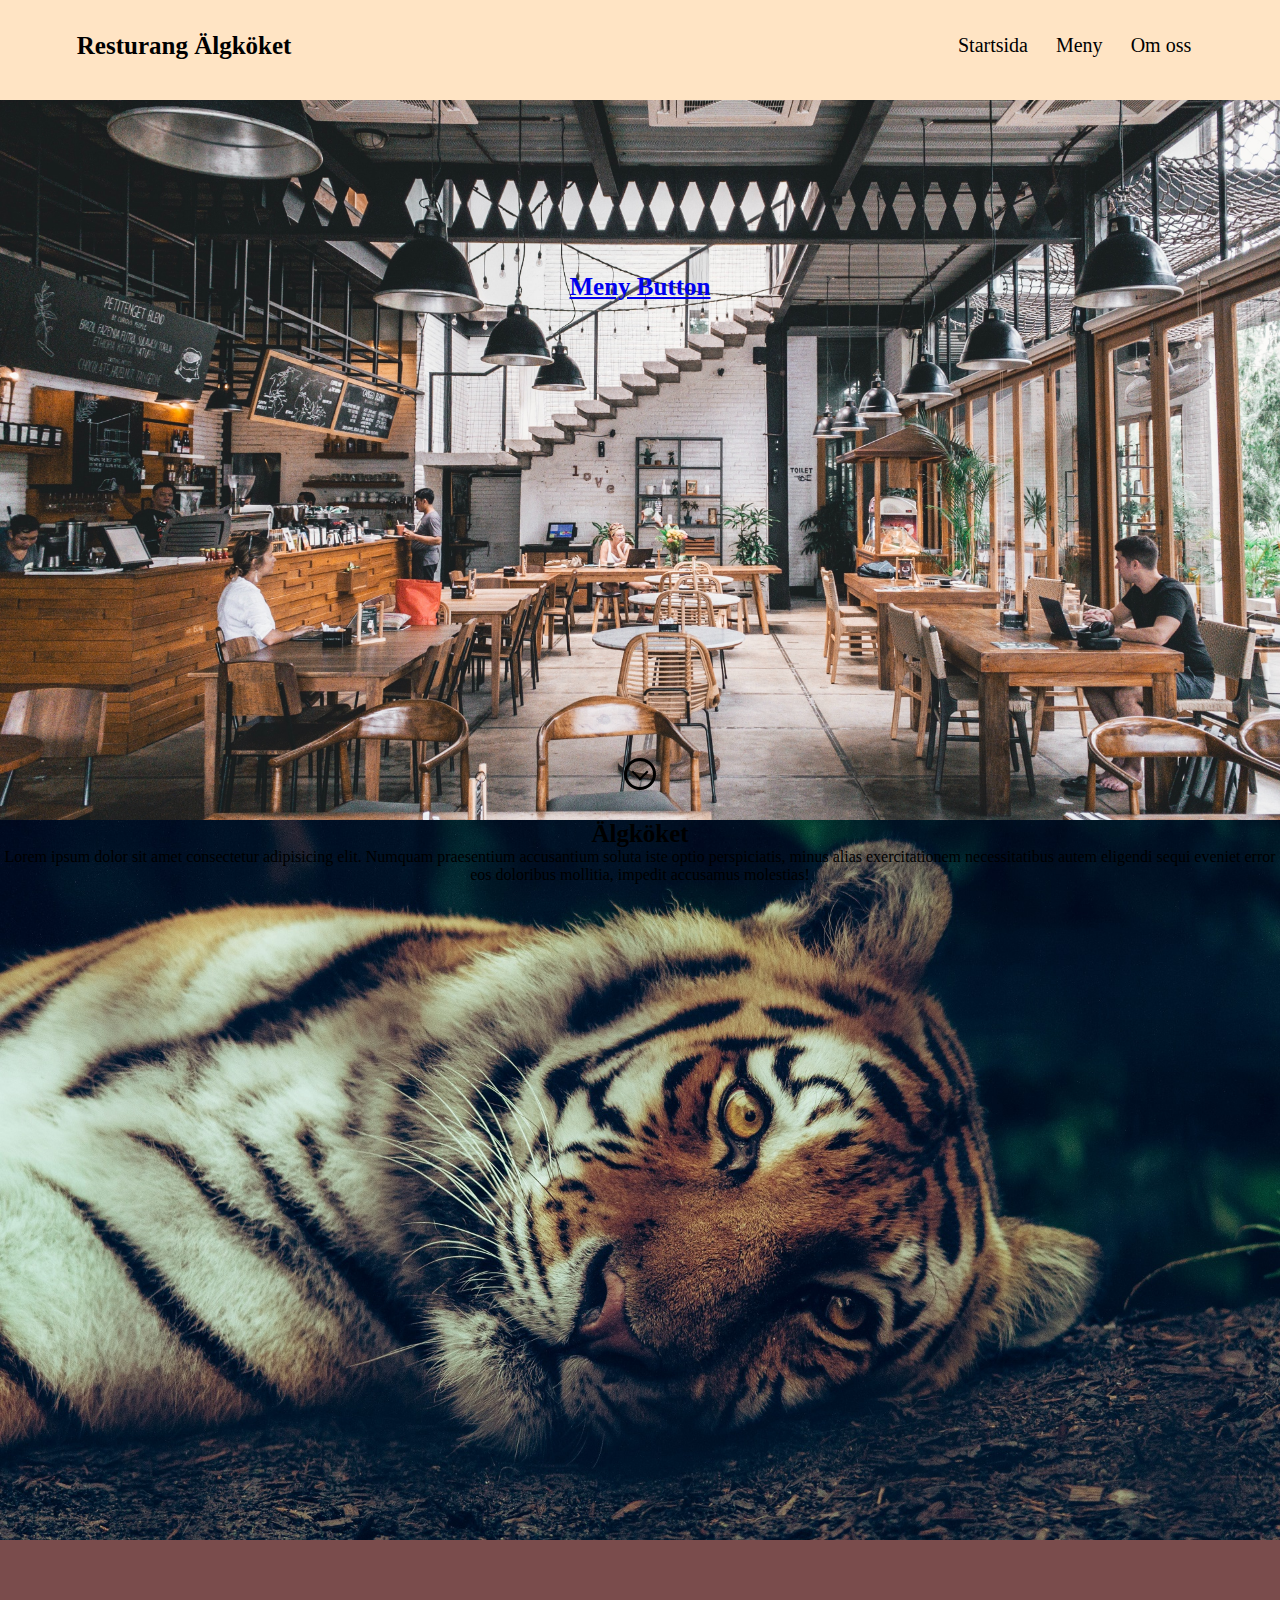
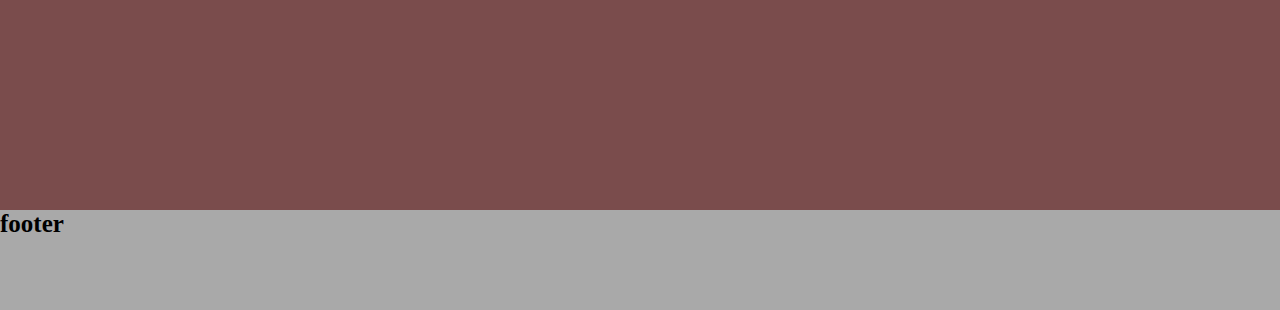
==== index.html @ fcac9a57 "jobbat lite" ====
<!DOCTYPE html>
<html lang="en">
<head>
    <meta charset="UTF-8">
    <meta http-equiv="X-UA-Compatible" content="IE=edge">
    <meta name="viewport" content="width=device-width, initial-scale=1.0">
    <title>Älgköket</title>
    <link rel="stylesheet" href="css/style.css">
    
</head>
<body class="mainpage_gridwrapper">
     
    <header>
        <nav>
            <h1>Resturang Älgköket</h1>
            <div class="nav-links">
                <li><a href="index.html">Startsida</a></li>
                <li><a href="meny.html">Meny</a></li>
                <li><a href="kontakt.html">Om oss</a></li>
            </div>
        </nav>
    </header>
        
    <section id="main_page">
        <a href="meny.html"><h1>Meny Button</h1></a>
        <section class="scroll-section">
            <a href="#" class="scroll-down" address="true"></a>
            </section>
            <!-- <section class="ok">
        </section> -->
    </section>
    
    <section id="mainpage_article1" class="ok">
        <h1>Älgköket</h1>
        <p>Lorem ipsum dolor sit amet consectetur adipisicing elit. Numquam praesentium accusantium soluta iste optio perspiciatis, minus alias exercitationem necessitatibus autem eligendi sequi eveniet error eos doloribus mollitia, impedit accusamus molestias!</p>
    </section>

    <section id="mainpage_article2">
        <!-- <img src="/img/nick-karvounis-Ciqxn7FE4vE-unsplash.jpg" alt="Bild på vår servering"> -->
    </section>
    
    <section id="bild2">
        <!-- <img src="/img/shawnanggg-nmpW_WwwVSc-unsplash.jpg" alt="Bild på våra sittplatser"> -->
    </section>
    
    <footer>
        <h1> footer</h1>

    </footer>

    <script src="js/app.js"></script>
</body>
</html>
---- css/style.css ----
*{
    margin: 0;
    padding: 0;
    background-repeat: no-repeat;
}

#mainpage_gridwrapper{

  height: 100vh;
  display: grid;

  grid-template-rows: 200px 1200px 200px 200px minmax(100, 1fr);
  grid-template-columns: 1fr 2fr 1fr;
  grid-template-areas: 
  "he he he"
  "ma ma ma"
  "a1 a1 a1"
  "a2 a2 a2"
  "fo fo fo";
}

header{
  grid-area: he;
  background-color: bisque;
  height: 100px;
  width: 100%;

}

#main_page{
  grid-area:  ma;
  display: grid;
  justify-items: center;
  align-items: center;
  background-image: url('../img/shawnanggg-nmpW_WwwVSc-unsplash.jpg');
  background-position: center;
  background-size: cover;
  position: relative;
  height: 80vh;
  width: 100%;
}

#mainpage_article1 {
  grid-area: a1;
  text-align: center;

  background-image: url('../img/tiger.jpg');
  background-size: cover;
  background-position-y: center;
  
  height: 80vh;
  width: auto;
}

#mainpage_article2{
  grid-area: a2;
  width: 300px;
  height: auto;
  background-color: rgb(122, 76, 76);
  height: 30vh;
  width: auto;
}

/* #bild2{
  grid-area: i2;
  width: 300px;
  height: auto;
  background-color: blue;
  height: 30vh;
  width: 30vh;
} */

h1{
  font-size: 25px;
}

footer{
  height: 100px;
  background-color: darkgrey;
}




/* Nedan har vi all kod som är relaterad till navigationsfältet */

nav{
  display: flex;
  padding: 2% 6%;
  justify-content: space-between;
  align-items: center;
}

.nav-links{
  flex: 1;
  text-align: right;
}

.nav-links li{
  list-style: none;
  display: inline-block;
  padding: 8px 12px;
  position: relative;
}

.nav-links li a{
  color: rgb(0, 0, 0);
  text-decoration: none;
  font-size: 20px;
}

.nav-links li::after{
  content: '';
  width: 0%;
  height: 2px;
  background: red;
  display: block;
  margin: auto;
  transition: 0.5s;
}

.nav-links li:hover::after{
  width: 100%;
}





/* Koden nedan är specifikt för menysidan och dess cardlayout */

#cardlayout{
  display: flex;
  flex-direction: row;
  flex-wrap: wrap;
}

.cardimg{
  height: 100px;
  width: 100 px;
}

.card {
    box-shadow: 0 4px 8px 0 rgba(0,0,0,0.2);
    transition: 0.3s;
    border-radius: 5px;
    height: 200px;
    width: 200px;
    padding: 5vh;
    margin: 6vh;


  }
  
  .card:hover {
    box-shadow: 0 8px 16px 0 rgba(0,0,0,0.2);
  }
  
  .container {
    padding: 2px 16px;
}

/* img {
    border-radius: 5px 5px 0 0;
  } */

  /* koden nedan är till knappen som scrollar ner på startsidan */

  *,
:after,
:before {
  box-sizing: border-box;
  /* margin: 0;
  padding: 0; */
}

.scroll_section {
  height: 100vh;
  width: 100%;
  display: table;
  
}
/* section.ok{
  background-color: #555;
}

p{
  color: white;
  font-family: arial;
  display: table-cell;
  text-align: center;
  vertical-align: middle;
} */

.scroll-down {
  opacity: 1;
  -webkit-transition: all .5s ease-in 3s;
  transition: all .5s ease-in 3s;
}

.scroll-down {
  position: absolute;
  bottom: 30px;
  left: 50%;
  margin-left: -16px;
  display: block;
  width: 32px;
  height: 32px;
  border: 3px solid rgb(0, 0, 0);
  background-size: 14px auto;
  border-radius: 50%;
  z-index: 2;
  -webkit-animation: bounce 2s infinite 2s;
  animation: bounce 2s infinite 2s;
  -webkit-transition: all .2s ease-in;
  transition: all .2s ease-in;
}

.scroll-down:before {
    position: absolute;
    top: calc(50% - 8px);
    left: calc(50% - 6px);
    transform: rotate(-45deg);
    display: block;
    width: 12px;
    height: 12px;
    content: "";
    border: 3px solid rgb(0, 0, 0);
    border-width: 0px 0 2px 2px;
}


/* Jag fick hjälp från google med nedanstående kod */

@keyframes bounce {
  0%,
  100%,
  20%,
  50%,
  80% {
    -webkit-transform: translateY(0);
    -ms-transform: translateY(0);
    transform: translateY(0);
  }
  40% {
    -webkit-transform: translateY(-10px);
    -ms-transform: translateY(-10px);
    transform: translateY(-10px);
  }
  60% {
    -webkit-transform: translateY(-5px);
    -ms-transform: translateY(-5px);
    transform: translateY(-5px);
  }
}






.kontakt_gridwrapper {

  height: 100vh;
  display: grid;

  grid-template-rows: 200px 500px 500px 500px minmax(100, 1fr);
  grid-template-columns: 1fr 2fr 1fr;
  grid-template-areas: 
  "he he he"
  "s1 s2 s2"
  "s3 s3 s3"
  "s4 s5 s6"
  "fo fo fo";
}


.kontakt_bilder{
  width: 50vh;
  height: auto;
  
}

.kontakt_all_section{
  margin: 10vh;
  padding: 5vh;

}

#kontakt_section1{
  grid-area: s1;
}

#kontakt_section2{
  grid-area: s2;
}

#kontakt_section3{
  grid-area: s3;
}

#kontakt_section4{
  grid-area: s4;
  height: auto;
  width: 300px;
}

#kontakt_section5{
  grid-area: s6;
}

#kontakt_section6{
  grid-area: s6;
  height: auto;
  width: 300px;
}
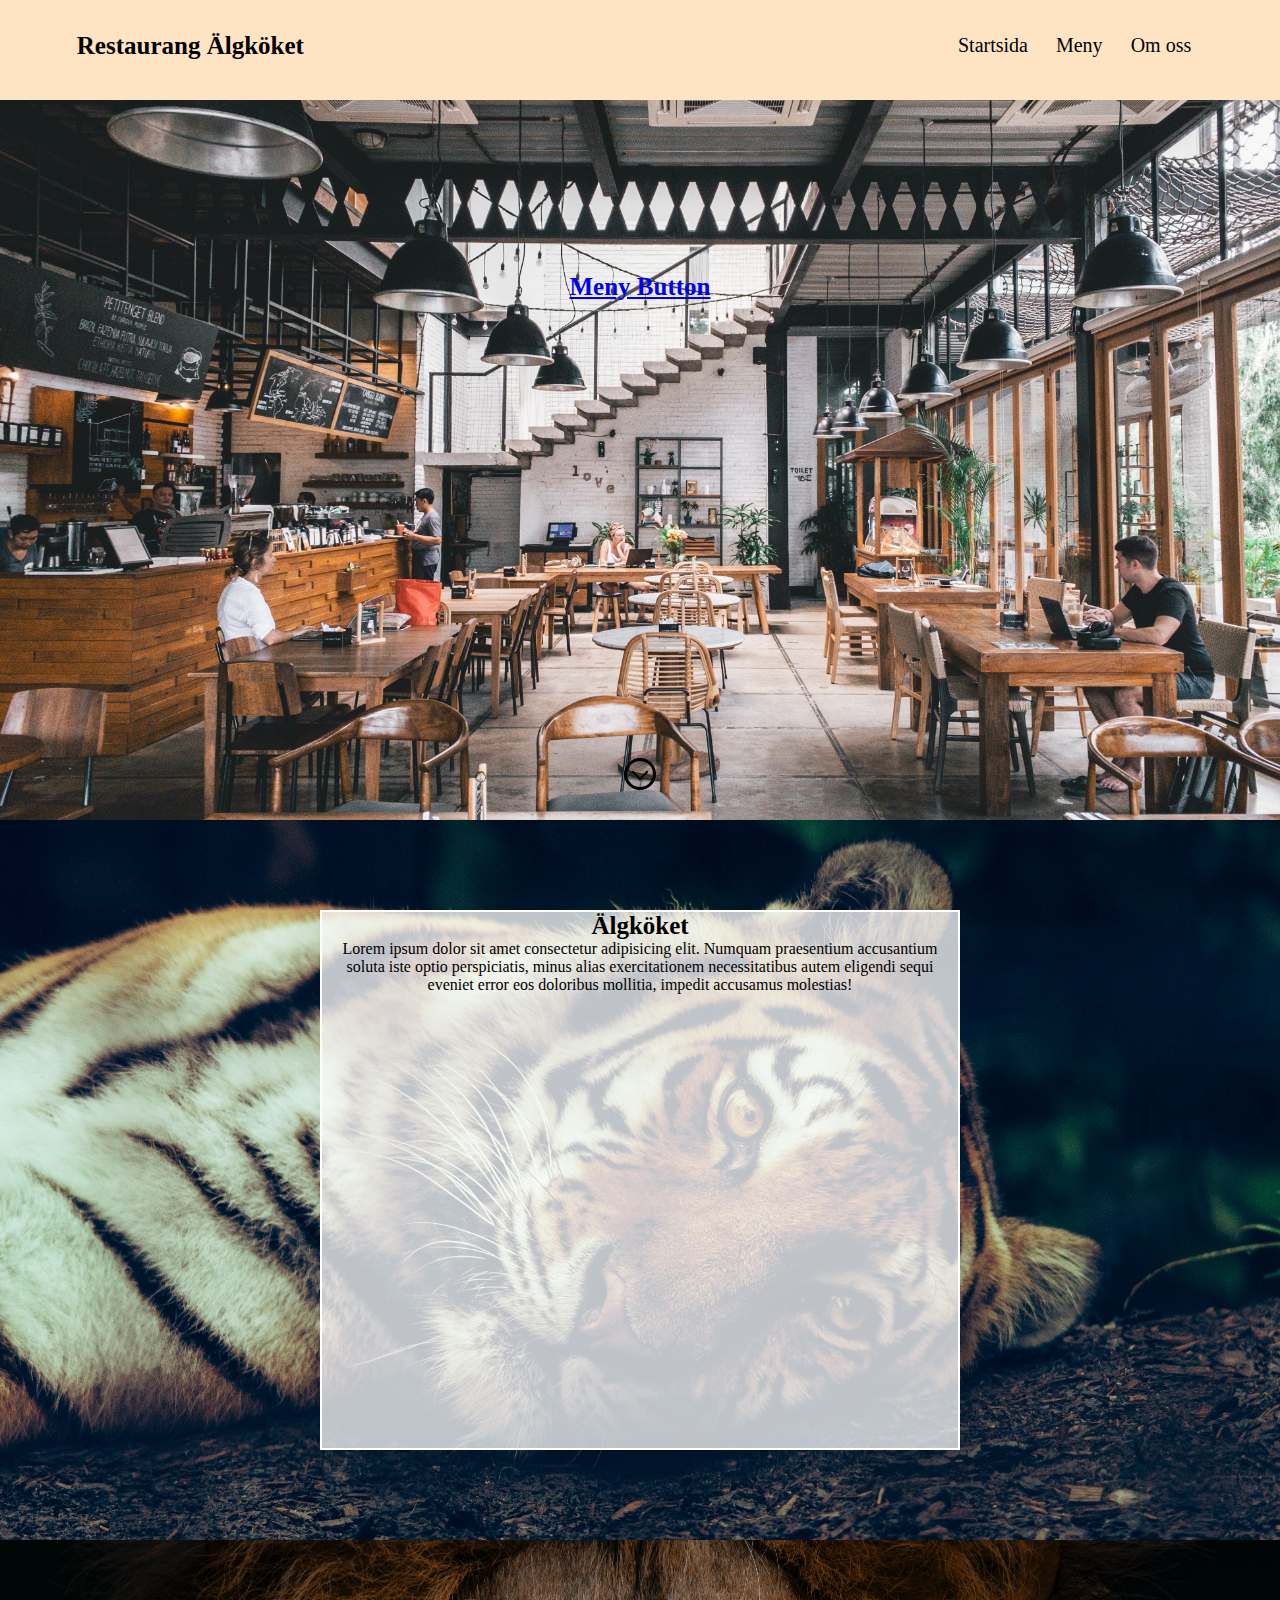
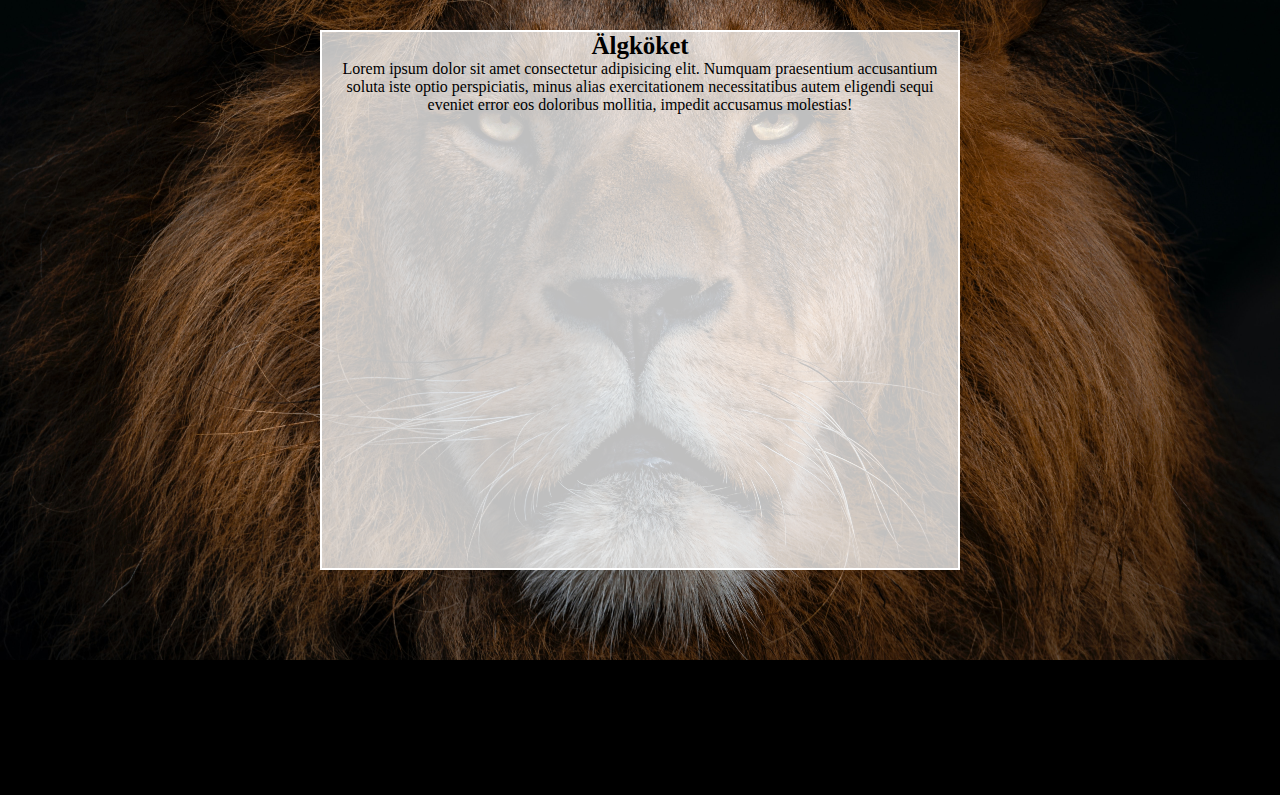
==== commit a4cfd043: "lektionsarbete" ====
--- a/index.html
+++ b/index.html
@@ -12,7 +12,7 @@
      
     <header>
         <nav>
-            <h1>Resturang Älgköket</h1>
+            <h1>Restaurang Älgköket</h1>
             <div class="nav-links">
                 <li><a href="index.html">Startsida</a></li>
                 <li><a href="meny.html">Meny</a></li>
@@ -24,23 +24,24 @@
     <section id="main_page">
         <a href="meny.html"><h1>Meny Button</h1></a>
         <section class="scroll-section">
-            <a href="#" class="scroll-down" address="true"></a>
+            <a href="#mainpage_section1" class="scroll-down" address="true"></a>
             </section>
             <!-- <section class="ok">
         </section> -->
     </section>
     
-    <section id="mainpage_article1" class="ok">
-        <h1>Älgköket</h1>
-        <p>Lorem ipsum dolor sit amet consectetur adipisicing elit. Numquam praesentium accusantium soluta iste optio perspiciatis, minus alias exercitationem necessitatibus autem eligendi sequi eveniet error eos doloribus mollitia, impedit accusamus molestias!</p>
+    <section id="mainpage_section1" class="ok">
+        <div class="boxed">
+            <h1>Älgköket</h1>
+            <p>Lorem ipsum dolor sit amet consectetur adipisicing elit. Numquam praesentium accusantium soluta iste optio perspiciatis, minus alias exercitationem necessitatibus autem eligendi sequi eveniet error eos doloribus mollitia, impedit accusamus molestias!</p>
+        </div>
     </section>
 
-    <section id="mainpage_article2">
-        <!-- <img src="/img/nick-karvounis-Ciqxn7FE4vE-unsplash.jpg" alt="Bild på vår servering"> -->
-    </section>
-    
-    <section id="bild2">
-        <!-- <img src="/img/shawnanggg-nmpW_WwwVSc-unsplash.jpg" alt="Bild på våra sittplatser"> -->
+    <section id="mainpage_section2">
+        <div class="boxed">
+            <h1>Älgköket</h1>
+            <p>Lorem ipsum dolor sit amet consectetur adipisicing elit. Numquam praesentium accusantium soluta iste optio perspiciatis, minus alias exercitationem necessitatibus autem eligendi sequi eveniet error eos doloribus mollitia, impedit accusamus molestias!</p>
+        </div>
     </section>
     
     <footer>
--- a/css/style.css
+++ b/css/style.css
@@ -27,6 +27,15 @@
 
 }
 
+.boxed {
+  border: 2px solid white;
+  background-color: rgba(255, 255, 255, 0.749);
+  width: 50%;
+  height: 75%;
+  align-items: center;
+  
+}
+
 #main_page{
   grid-area:  ma;
   display: grid;
@@ -40,43 +49,43 @@
   width: 100%;
 }
 
-#mainpage_article1 {
+#mainpage_section1 {
   grid-area: a1;
   text-align: center;
+  display: flex;
 
   background-image: url('../img/tiger.jpg');
   background-size: cover;
   background-position-y: center;
+  justify-content: center;
+  align-items: center;
   
   height: 80vh;
   width: auto;
 }
 
-#mainpage_article2{
+#mainpage_section2{
   grid-area: a2;
-  width: 300px;
-  height: auto;
-  background-color: rgb(122, 76, 76);
-  height: 30vh;
+  text-align: center;
+  display: flex;
+  
+  background-image: url('../img/lion.jpg');
+  background-size: cover;
+  background-position-y: center;
+  justify-content: center;
+  align-items: center;
+  
+  height: 80vh;
   width: auto;
 }
-
-/* #bild2{
-  grid-area: i2;
-  width: 300px;
-  height: auto;
-  background-color: blue;
-  height: 30vh;
-  width: 30vh;
-} */
 
 h1{
   font-size: 25px;
 }
 
 footer{
-  height: 100px;
-  background-color: darkgrey;
+  height: 15vh;
+  background-color: rgb(0, 0, 0);
 }
 
 
@@ -125,17 +134,17 @@
 
 
 
-
-
 /* Koden nedan är specifikt för menysidan och dess cardlayout */
 
-#cardlayout{
+#cardlayout {
   display: flex;
   flex-direction: row;
   flex-wrap: wrap;
-}
-
-.cardimg{
+  justify-content: center;
+  align-items: center;
+}
+
+.cardimg {
   height: 100px;
   width: 100 px;
 }
@@ -144,7 +153,7 @@
     box-shadow: 0 4px 8px 0 rgba(0,0,0,0.2);
     transition: 0.3s;
     border-radius: 5px;
-    height: 200px;
+    height: 270px;
     width: 200px;
     padding: 5vh;
     margin: 6vh;
@@ -231,6 +240,7 @@
 
 
 /* Jag fick hjälp från google med nedanstående kod */
+/* Men denna koden är för att få skrolla ner knappen att hoppa upp och ner */
 
 @keyframes bounce {
   0%,
@@ -257,6 +267,7 @@
 
 
 
+/* Nedanstående kod är specifikt avsedd till kontaktsidan (alltså kontakt.html) */
 
 
 .kontakt_gridwrapper {
@@ -264,52 +275,51 @@
   height: 100vh;
   display: grid;
 
-  grid-template-rows: 200px 500px 500px 500px minmax(100, 1fr);
-  grid-template-columns: 1fr 2fr 1fr;
+  grid-template-rows: 200px 500px 500px minmax(100, 1fr);
+  grid-template-columns: 1fr 2fr;
   grid-template-areas: 
-  "he he he"
-  "s1 s2 s2"
-  "s3 s3 s3"
-  "s4 s5 s6"
-  "fo fo fo";
-}
-
-
-.kontakt_bilder{
+  "he he"
+  "s1 s2"
+  "s3 s4"
+  "fo fo";
+}
+
+
+.kontakt_bilder {
   width: 50vh;
   height: auto;
   
 }
 
-.kontakt_all_section{
+.kontakt_all_section {
   margin: 10vh;
   padding: 5vh;
 
 }
 
-#kontakt_section1{
+#kontakt_section1 {
   grid-area: s1;
 }
 
-#kontakt_section2{
+#kontakt_section2 {
   grid-area: s2;
 }
 
-#kontakt_section3{
+#kontakt_section3 {
   grid-area: s3;
 }
 
-#kontakt_section4{
+#kontakt_section4 {
   grid-area: s4;
   height: auto;
   width: 300px;
 }
 
-#kontakt_section5{
+#kontakt_section5 {
   grid-area: s6;
 }
 
-#kontakt_section6{
+#kontakt_section6 {
   grid-area: s6;
   height: auto;
   width: 300px;
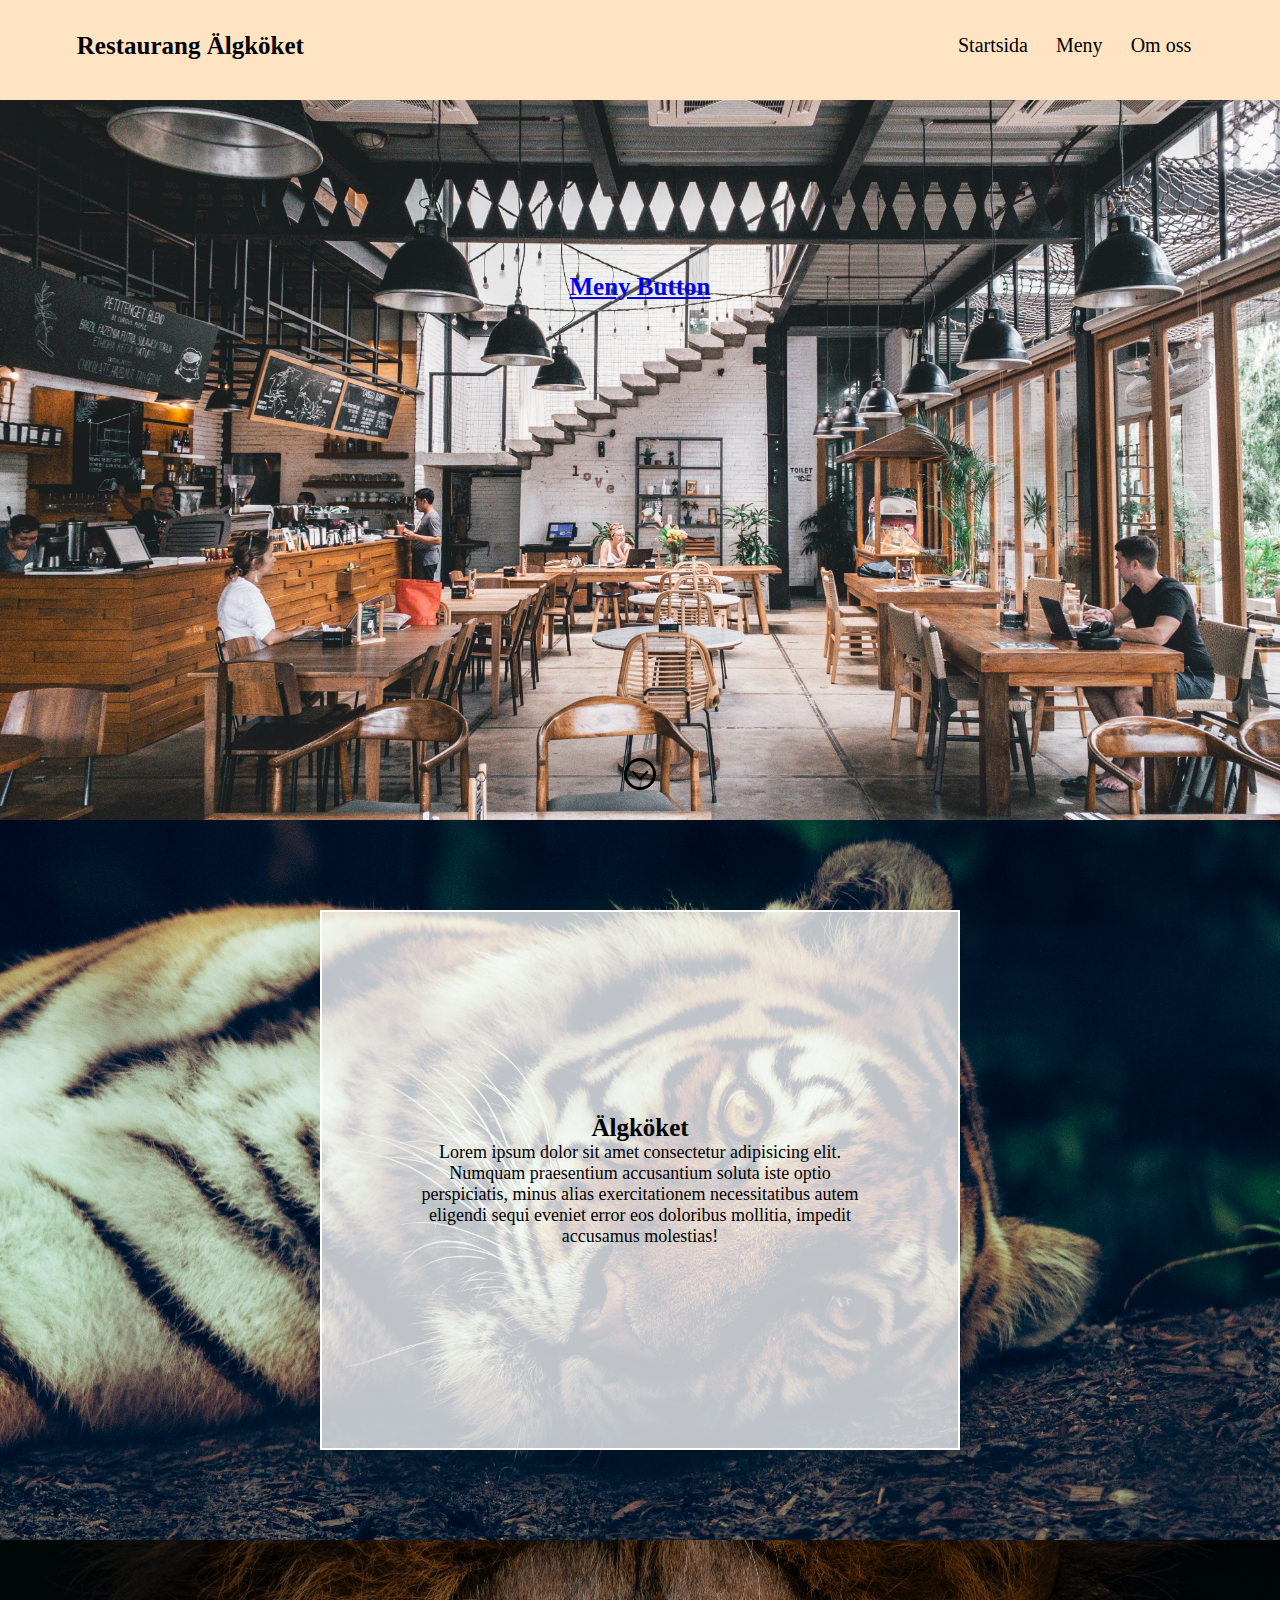
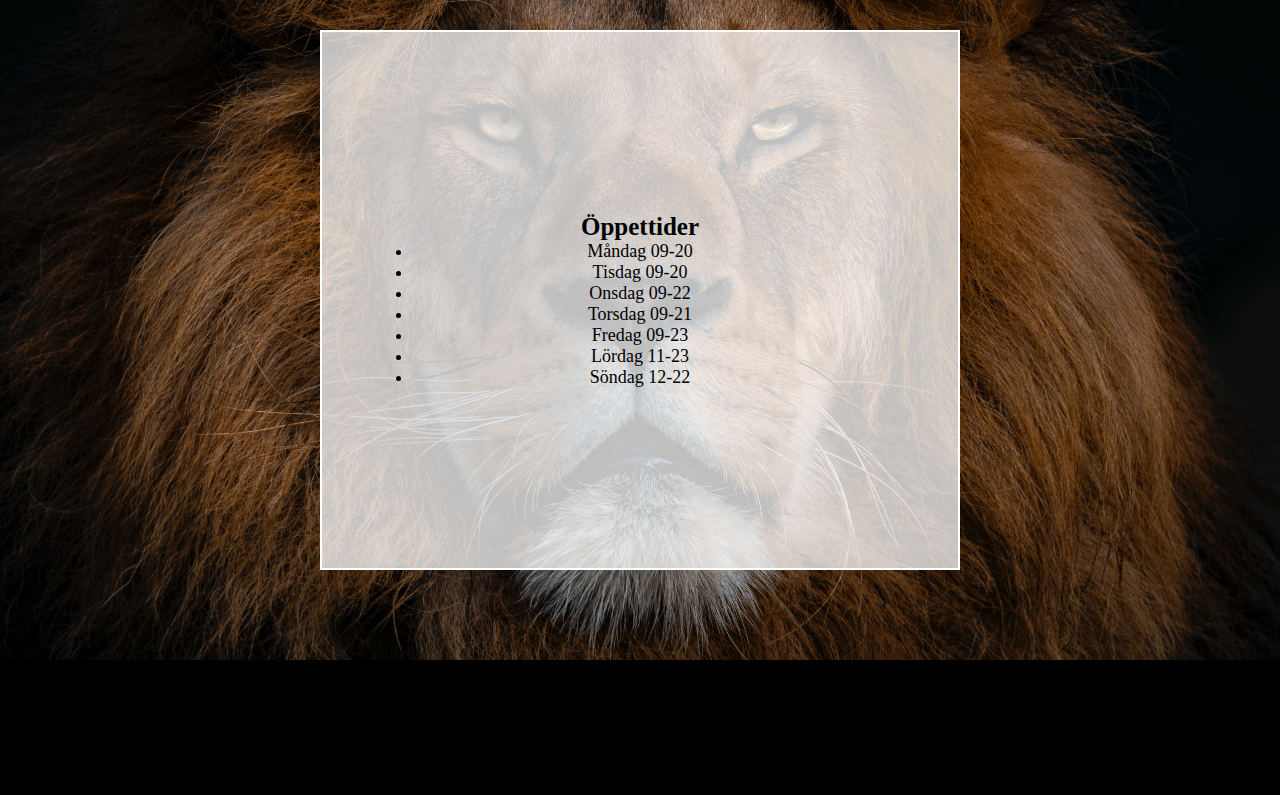
==== commit 5602792f: "Fixat till lite på menysidan samt gjort om kontakt sidan" ====
--- a/index.html
+++ b/index.html
@@ -39,8 +39,14 @@
 
     <section id="mainpage_section2">
         <div class="boxed">
-            <h1>Älgköket</h1>
-            <p>Lorem ipsum dolor sit amet consectetur adipisicing elit. Numquam praesentium accusantium soluta iste optio perspiciatis, minus alias exercitationem necessitatibus autem eligendi sequi eveniet error eos doloribus mollitia, impedit accusamus molestias!</p>
+            <h1>Öppettider</h1>
+            <li><p>Måndag 09-20</p></li>
+            <li><p>Tisdag 09-20</p></li>
+            <li><p>Onsdag 09-22</p></li>
+            <li><p>Torsdag 09-21</p></li>
+            <li><p>Fredag 09-23</p></li>
+            <li><p>Lördag 11-23</p></li>
+            <li><p>Söndag 12-22</p></li>
         </div>
     </section>
     
--- a/css/style.css
+++ b/css/style.css
@@ -28,12 +28,17 @@
 }
 
 .boxed {
+  display: flex;
+  flex-direction: column;
+  text-align: center;
+  justify-content: center;
+  align-content: center;
+
   border: 2px solid white;
   background-color: rgba(255, 255, 255, 0.749);
   width: 50%;
   height: 75%;
-  align-items: center;
-  
+  padding: 10vh;
 }
 
 #main_page{
@@ -81,6 +86,10 @@
 
 h1{
   font-size: 25px;
+}
+
+p {
+  font-size: 18px;
 }
 
 footer{
@@ -146,19 +155,18 @@
 
 .cardimg {
   height: 100px;
-  width: 100 px;
+  width: 100px;
 }
 
 .card {
     box-shadow: 0 4px 8px 0 rgba(0,0,0,0.2);
     transition: 0.3s;
     border-radius: 5px;
+
     height: 270px;
-    width: 200px;
-    padding: 5vh;
+    width: 400px;
+    padding: 1vh;
     margin: 6vh;
-
-
   }
   
   .card:hover {
@@ -167,7 +175,60 @@
   
   .container {
     padding: 2px 16px;
-}
+    display: flex;
+    justify-content: center;
+    align-content: center;
+}
+
+#card1 {
+  background-image: url('../img/algstek.jpg');
+  background-size: cover;
+  background-position: center;
+}
+
+#card2 {
+  background-image: url('../img/renkorv.jpg');
+  background-size: cover;
+  background-position: center;
+}
+
+#card3 {
+  background-image: url('../img/oxfile.jpg');
+  background-size: cover;
+  background-position: center;
+}
+
+#card4 {
+  background-image: url('../img/kycklinggryta.jpg');
+  background-size: cover;
+  background-position: center;
+}
+
+#card5 {
+  background-image: url('../img/pizza.jpg');
+  background-size: cover;
+  background-position: center;
+}
+
+#card6 {
+  background-image: url('../img/hamburgare.jpg');
+  background-size: cover;
+  background-position: center;
+}
+
+#card7 {
+  background-image: url('../img/lammkott.jpg');
+  background-size: cover;
+  background-position: center;
+}
+
+#card8 {
+  background-image: url('../img/quorngryta.jpg');
+  background-size: cover;
+  background-position: center;
+}
+
+
 
 /* img {
     border-radius: 5px 5px 0 0;
@@ -269,6 +330,17 @@
 
 /* Nedanstående kod är specifikt avsedd till kontaktsidan (alltså kontakt.html) */
 
+.boxed2 {
+  display: flex;
+  flex-direction: column;
+  text-align: center;
+  justify-content: center;
+  align-content: center;
+
+  border: 2px solid rgb(0, 0, 0);
+  background-color: rgba(255, 255, 255, 0.749);
+
+}
 
 .kontakt_gridwrapper {
 
@@ -276,12 +348,12 @@
   display: grid;
 
   grid-template-rows: 200px 500px 500px minmax(100, 1fr);
-  grid-template-columns: 1fr 2fr;
+  grid-template-columns: 1fr 1.5fr 1fr;
   grid-template-areas: 
-  "he he"
-  "s1 s2"
-  "s3 s4"
-  "fo fo";
+  "he he he"
+  "s1 s2 s5"
+  "s3 s4 s5"
+  "fo fo fo";
 }
 
 
@@ -291,11 +363,11 @@
   
 }
 
-.kontakt_all_section {
+/* .kontakt_all_section {
   margin: 10vh;
   padding: 5vh;
 
-}
+} */
 
 #kontakt_section1 {
   grid-area: s1;
@@ -307,20 +379,14 @@
 
 #kontakt_section3 {
   grid-area: s3;
+  height: auto;
+  width: 300px;
 }
 
 #kontakt_section4 {
   grid-area: s4;
-  height: auto;
-  width: 300px;
 }
 
 #kontakt_section5 {
-  grid-area: s6;
-}
-
-#kontakt_section6 {
-  grid-area: s6;
-  height: auto;
-  width: 300px;
-}+  grid-area: s5;
+}
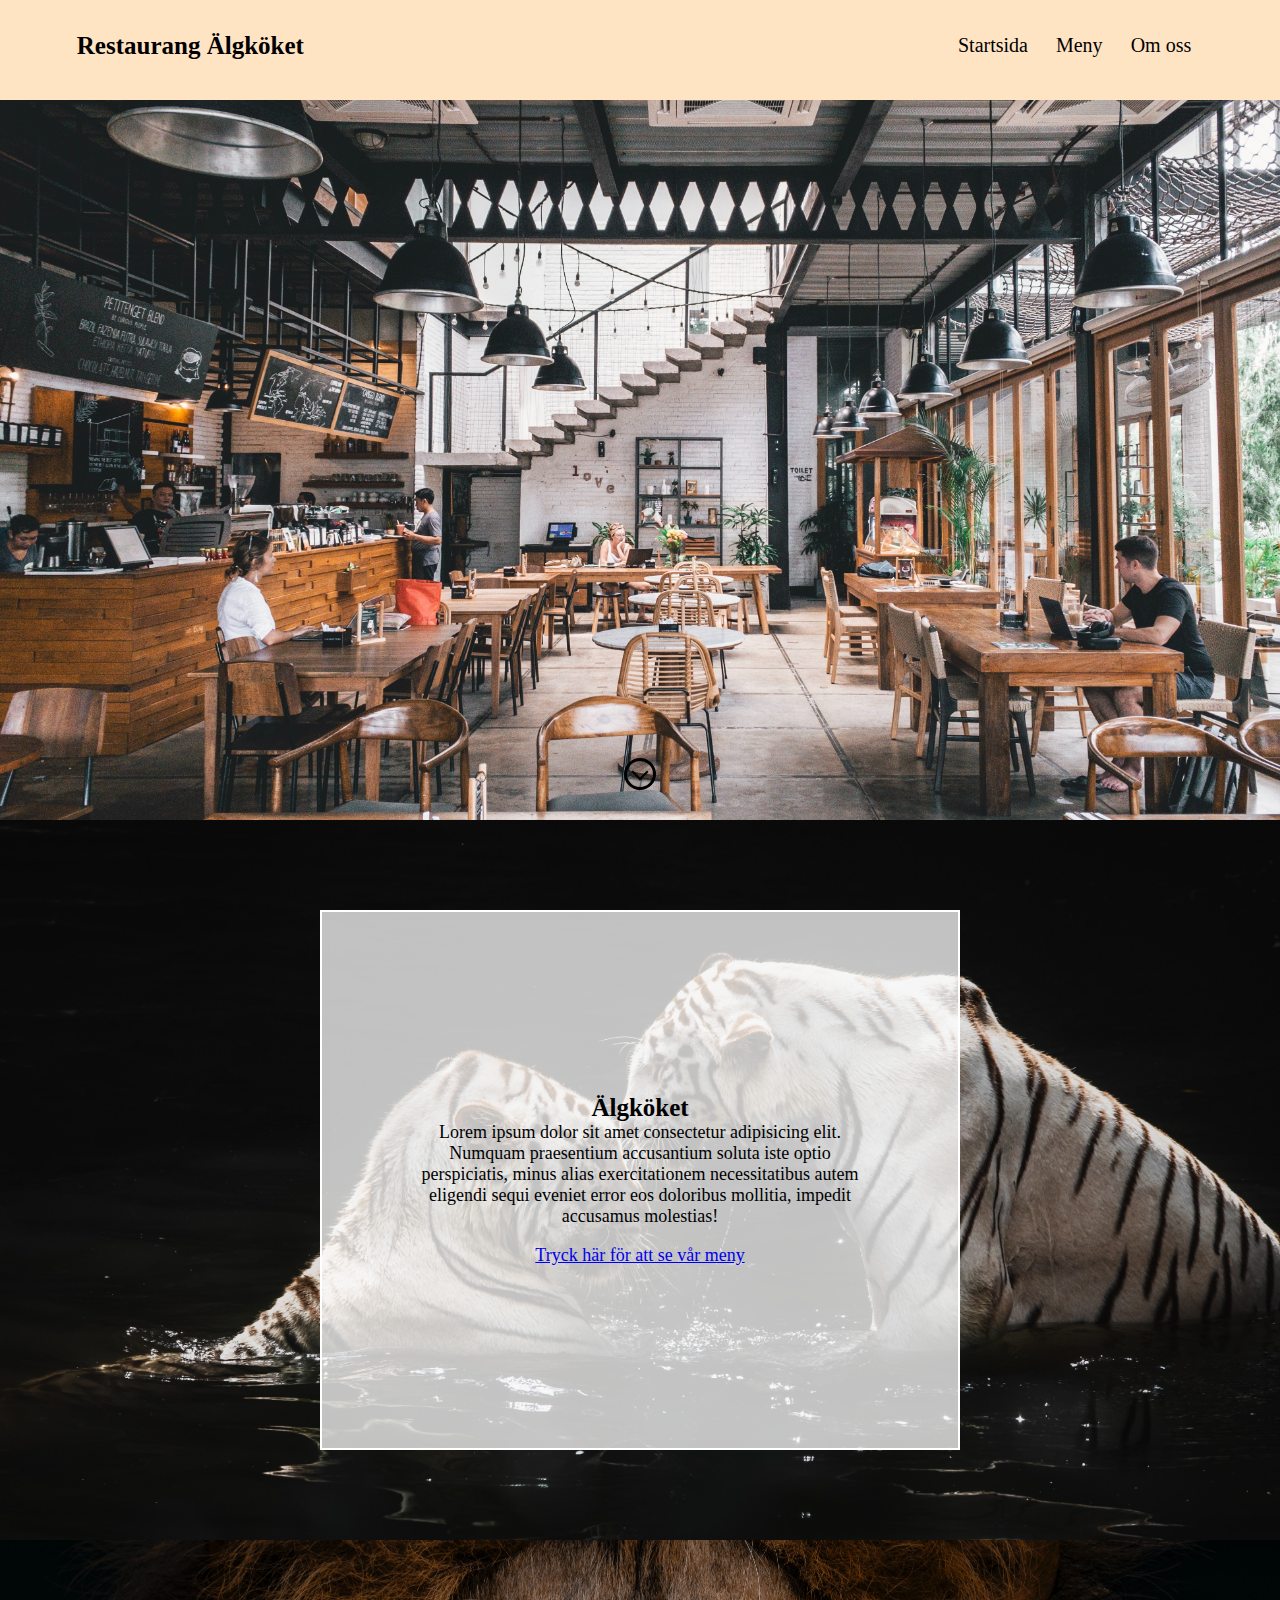
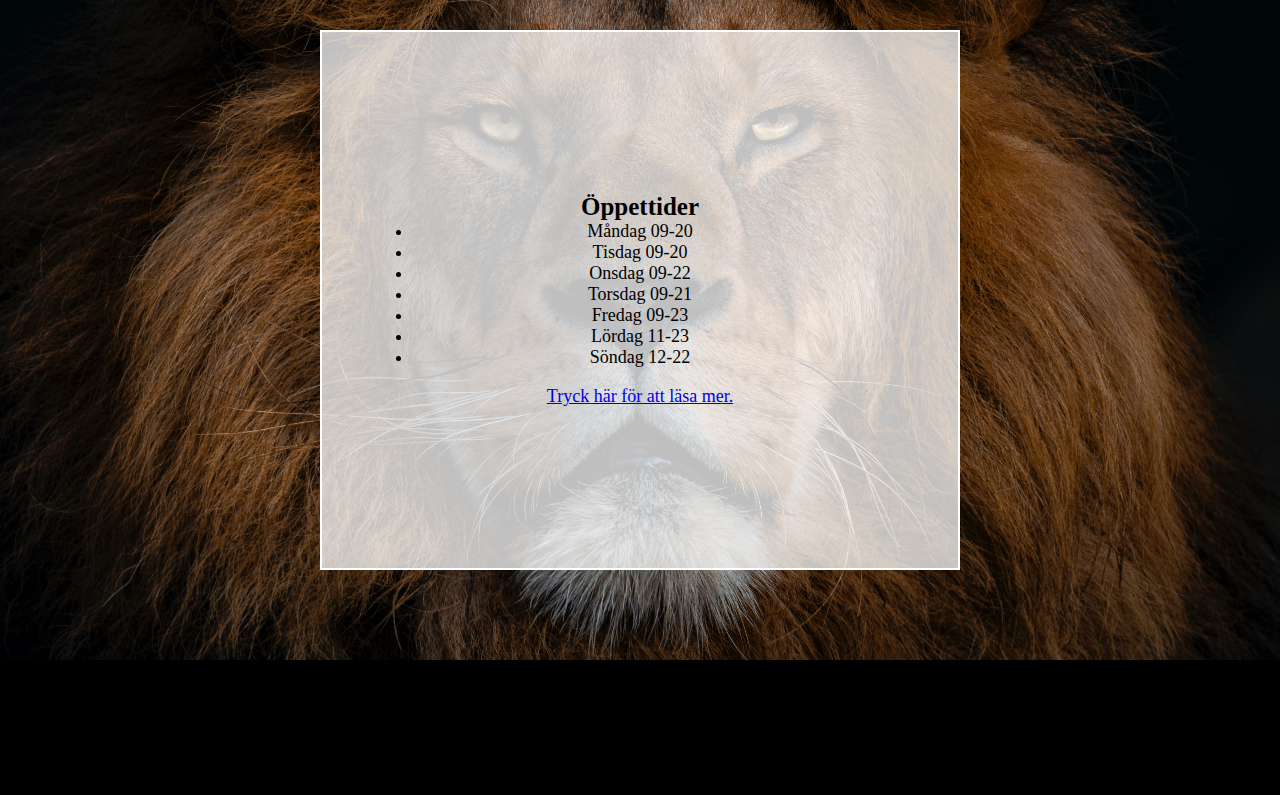
==== commit 436c2f83: "jobbat lite till" ====
--- a/index.html
+++ b/index.html
@@ -22,7 +22,7 @@
     </header>
         
     <section id="main_page">
-        <a href="meny.html"><h1>Meny Button</h1></a>
+    
         <section class="scroll-section">
             <a href="#mainpage_section1" class="scroll-down" address="true"></a>
             </section>
@@ -34,6 +34,7 @@
         <div class="boxed">
             <h1>Älgköket</h1>
             <p>Lorem ipsum dolor sit amet consectetur adipisicing elit. Numquam praesentium accusantium soluta iste optio perspiciatis, minus alias exercitationem necessitatibus autem eligendi sequi eveniet error eos doloribus mollitia, impedit accusamus molestias!</p>
+            <br><a href="meny.html"><p>Tryck här för att se vår meny</p></a>
         </div>
     </section>
 
@@ -47,6 +48,7 @@
             <li><p>Fredag 09-23</p></li>
             <li><p>Lördag 11-23</p></li>
             <li><p>Söndag 12-22</p></li>
+            <br><a href="kontakt.html"><p>Tryck här för att läsa mer.</p></a>
         </div>
     </section>
     
@@ -55,6 +57,6 @@
 
     </footer>
 
-    <script src="js/app.js"></script>
+    <!-- <script src="js/app.js"></script> -->
 </body>
 </html>--- a/css/style.css
+++ b/css/style.css
@@ -24,7 +24,6 @@
   background-color: bisque;
   height: 100px;
   width: 100%;
-
 }
 
 .boxed {
@@ -44,7 +43,7 @@
 #main_page{
   grid-area:  ma;
   display: grid;
-  justify-items: center;
+  justify-content: center;
   align-items: center;
   background-image: url('../img/shawnanggg-nmpW_WwwVSc-unsplash.jpg');
   background-position: center;
@@ -145,17 +144,34 @@
 
 /* Koden nedan är specifikt för menysidan och dess cardlayout */
 
+.boxed_card {
+  display: flex;
+  flex-direction: column;
+  text-align: center;
+  justify-content: center;
+  align-items: center;
+
+  border: 2px solid white;
+  background-color: rgba(255, 255, 255, 0.749);
+  padding: 10vh;
+  height: 5rem;
+  width: auto;
+  /* margin: 5vh; */
+}
+
 #cardlayout {
   display: flex;
   flex-direction: row;
   flex-wrap: wrap;
   justify-content: center;
   align-items: center;
+  
 }
 
 .cardimg {
-  height: 100px;
-  width: 100px;
+  height: 15rem;
+  width: 100%;
+  object-fit: cover;
 }
 
 .card {
@@ -163,63 +179,24 @@
     transition: 0.3s;
     border-radius: 5px;
 
-    height: 270px;
+    height: auto;
     width: 400px;
+    /* width: fit-content; */
     padding: 1vh;
     margin: 6vh;
+
   }
   
   .card:hover {
-    box-shadow: 0 8px 16px 0 rgba(0,0,0,0.2);
+    box-shadow: 0 8px 16px 0 rgba(0,0,0,0.3);
   }
   
   .container {
     padding: 2px 16px;
     display: flex;
+    flex-direction: column;
     justify-content: center;
-    align-content: center;
-}
-
-#card1 {
-  background-image: url('../img/algstek.jpg');
-  background-size: cover;
-  background-position: center;
-}
-
-#card2 {
-  background-image: url('../img/renkorv.jpg');
-  background-size: cover;
-  background-position: center;
-}
-
-#card3 {
-  background-image: url('../img/oxfile.jpg');
-  background-size: cover;
-  background-position: center;
-}
-
-#card4 {
-  background-image: url('../img/kycklinggryta.jpg');
-  background-size: cover;
-  background-position: center;
-}
-
-#card5 {
-  background-image: url('../img/pizza.jpg');
-  background-size: cover;
-  background-position: center;
-}
-
-#card6 {
-  background-image: url('../img/hamburgare.jpg');
-  background-size: cover;
-  background-position: center;
-}
-
-#card7 {
-  background-image: url('../img/lammkott.jpg');
-  background-size: cover;
-  background-position: center;
+    align-items: center;
 }
 
 #card8 {
@@ -250,17 +227,6 @@
   display: table;
   
 }
-/* section.ok{
-  background-color: #555;
-}
-
-p{
-  color: white;
-  font-family: arial;
-  display: table-cell;
-  text-align: center;
-  vertical-align: middle;
-} */
 
 .scroll-down {
   opacity: 1;
@@ -330,17 +296,7 @@
 
 /* Nedanstående kod är specifikt avsedd till kontaktsidan (alltså kontakt.html) */
 
-.boxed2 {
-  display: flex;
-  flex-direction: column;
-  text-align: center;
-  justify-content: center;
-  align-content: center;
-
-  border: 2px solid rgb(0, 0, 0);
-  background-color: rgba(255, 255, 255, 0.749);
-
-}
+
 
 .kontakt_gridwrapper {
 
@@ -358,7 +314,7 @@
 
 
 .kontakt_bilder {
-  width: 50vh;
+  width: 60vh;
   height: auto;
   
 }
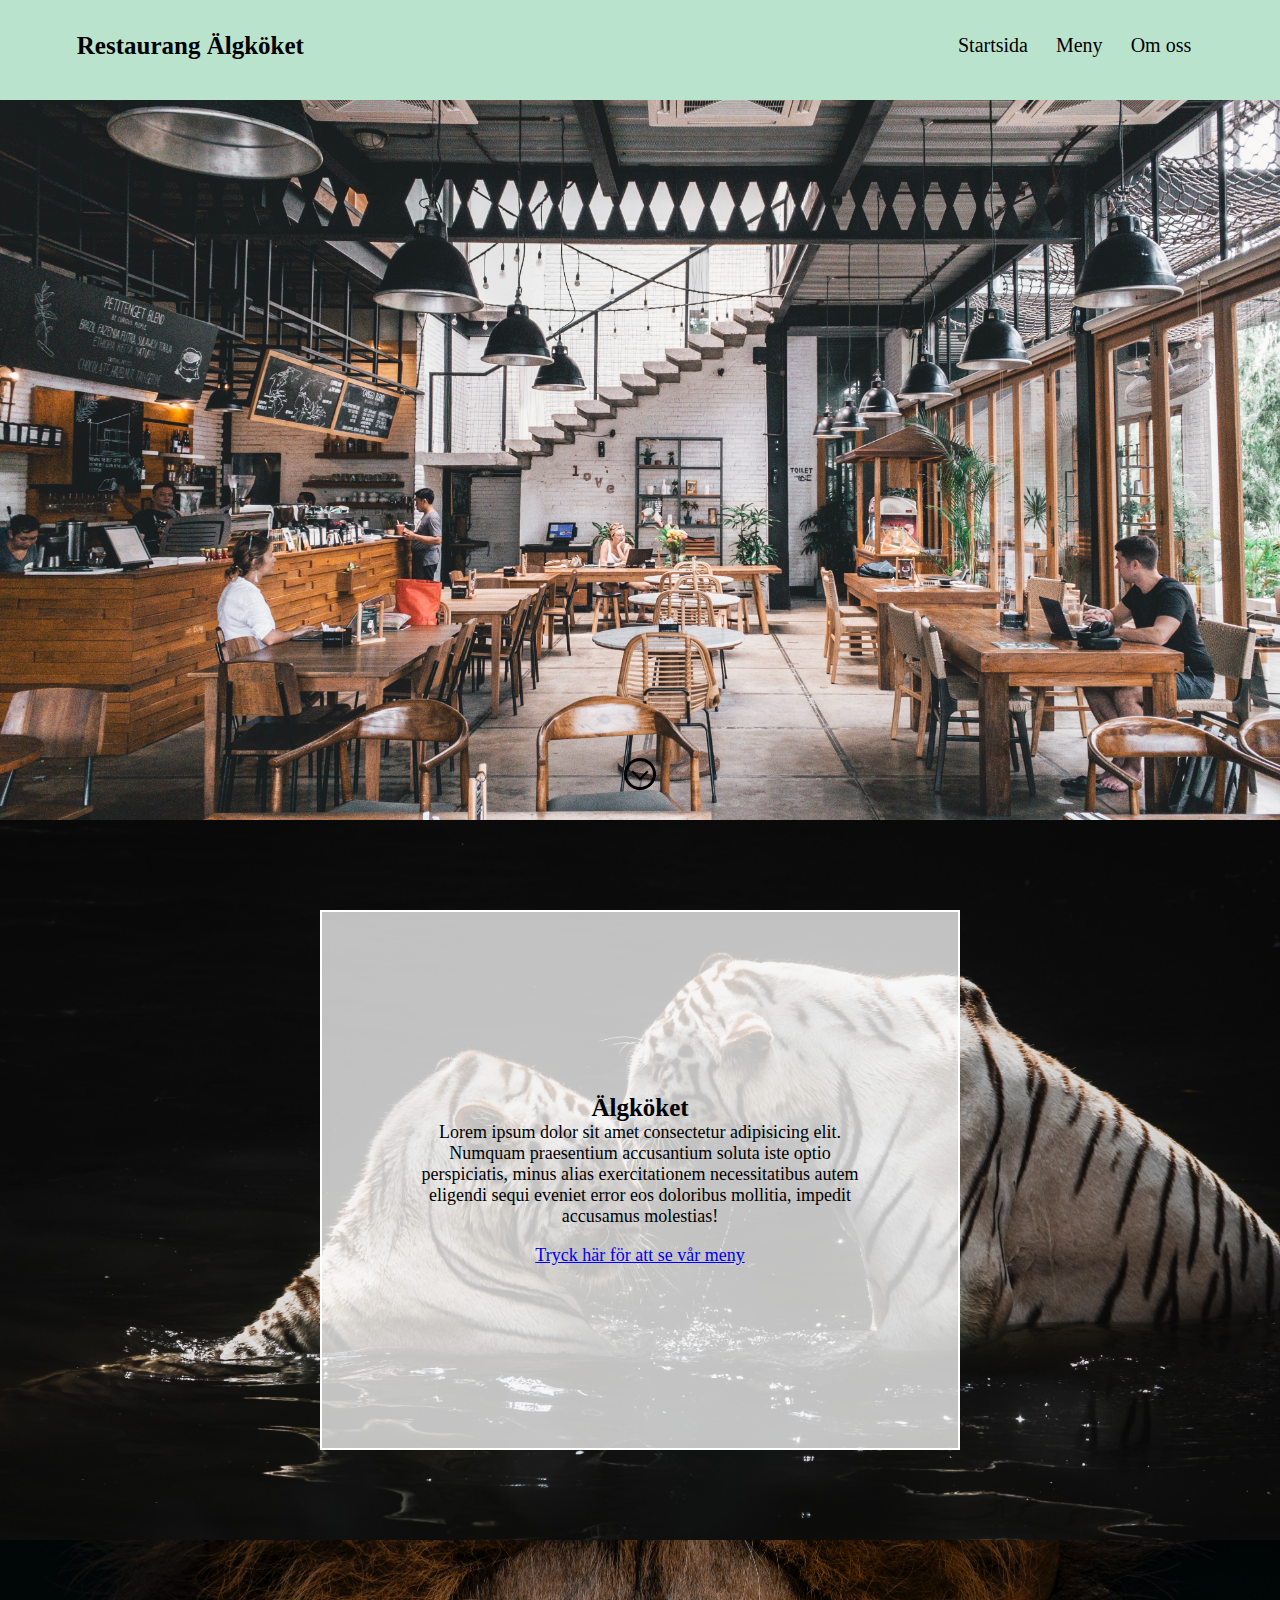
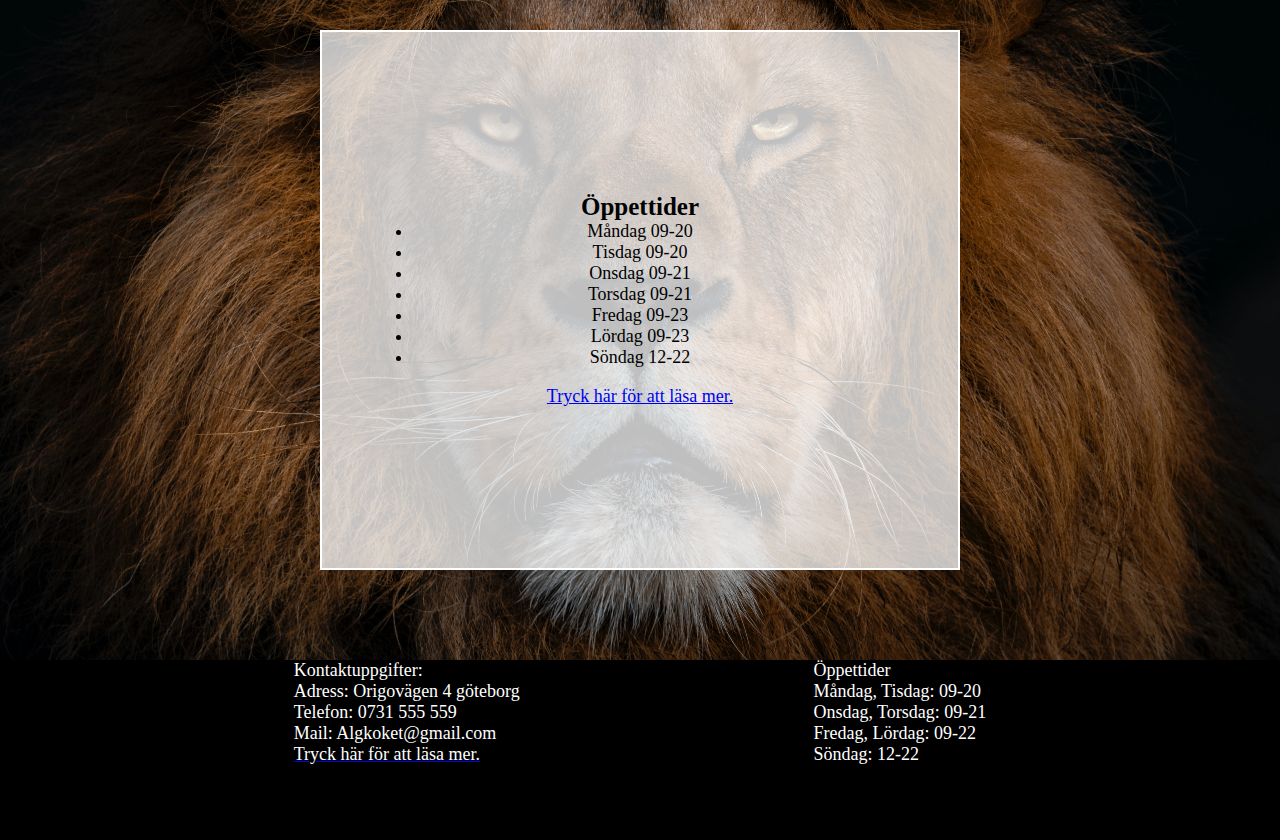
==== commit ba9272bb: "innan lektionen 20 dec" ====
--- a/index.html
+++ b/index.html
@@ -43,19 +43,31 @@
             <h1>Öppettider</h1>
             <li><p>Måndag 09-20</p></li>
             <li><p>Tisdag 09-20</p></li>
-            <li><p>Onsdag 09-22</p></li>
+            <li><p>Onsdag 09-21</p></li>
             <li><p>Torsdag 09-21</p></li>
             <li><p>Fredag 09-23</p></li>
-            <li><p>Lördag 11-23</p></li>
+            <li><p>Lördag 09-23</p></li>
             <li><p>Söndag 12-22</p></li>
             <br><a href="kontakt.html"><p>Tryck här för att läsa mer.</p></a>
         </div>
     </section>
     
     <footer>
-        <h1> footer</h1>
-
-    </footer>
+        <section id="footer1">
+            <p class="text_footer">Kontaktuppgifter:</p>
+            <p class="text_footer">Adress: Origovägen 4 göteborg</p>
+            <p class="text_footer">Telefon: 0731 555 559</p>
+            <p class="text_footer">Mail: Algkoket@gmail.com</p>
+            <a href="kontakt.html"><p class="text_footer">Tryck här för att läsa mer.</p></a>
+        </section>
+        <section id="footer2">
+            <p class="text_footer">Öppettider</p>
+            <p class="text_footer">Måndag, Tisdag: 09-20</p>
+            <p class="text_footer">Onsdag, Torsdag: 09-21</p>
+            <p class="text_footer">Fredag, Lördag: 09-22</p>
+            <p class="text_footer">Söndag: 12-22</p>
+        </section>
+      </footer>
 
     <!-- <script src="js/app.js"></script> -->
 </body>
--- a/css/style.css
+++ b/css/style.css
@@ -19,9 +19,14 @@
   "fo fo fo";
 }
 
+body {
+  background-color: aliceblue;
+}
+
 header{
   grid-area: he;
-  background-color: bisque;
+  /* background-color: bisque; */
+  background-color: #bae3cd;
   height: 100px;
   width: 100%;
 }
@@ -92,8 +97,18 @@
 }
 
 footer{
-  height: 15vh;
+  height: 20vh;
   background-color: rgb(0, 0, 0);
+  
+  display: flex;
+  flex-direction: row;
+  justify-content: space-evenly;
+  align-content: space-between;
+  
+}
+
+.text_footer {
+  color: white;
 }
 
 
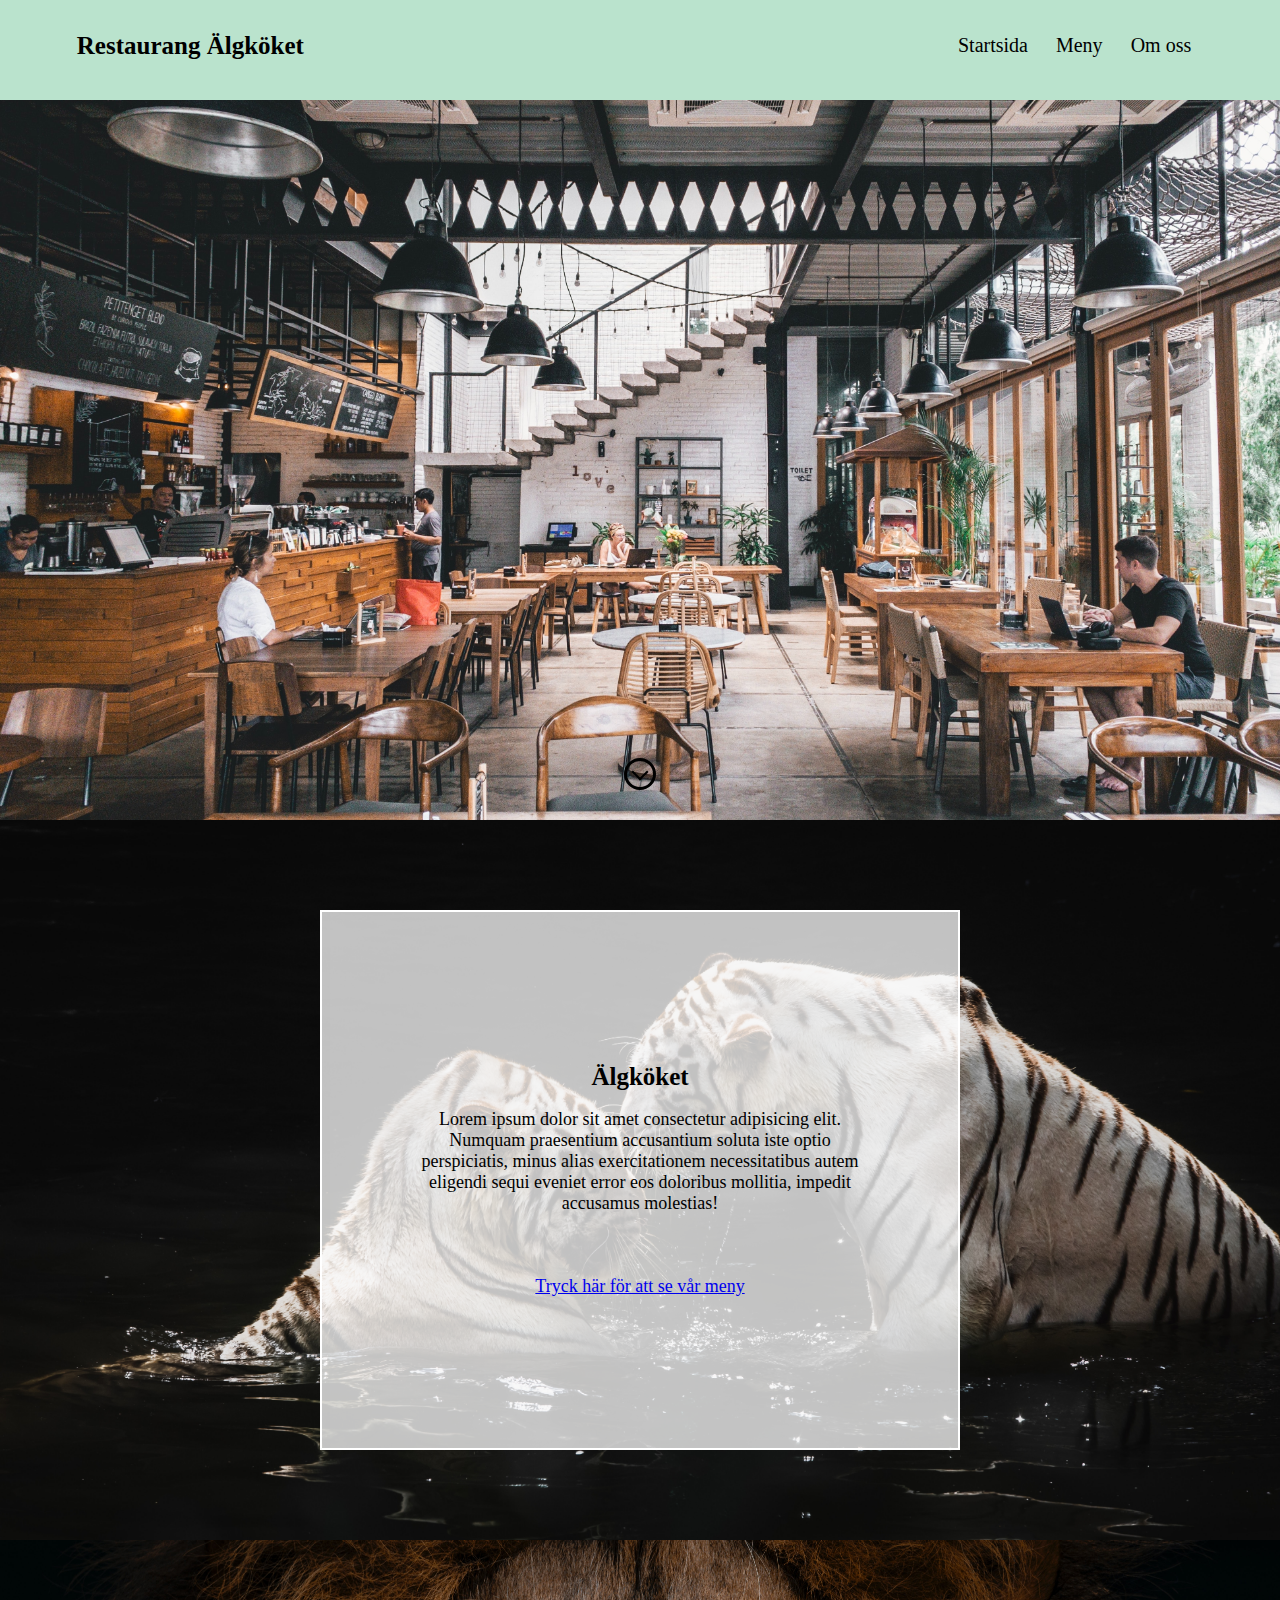
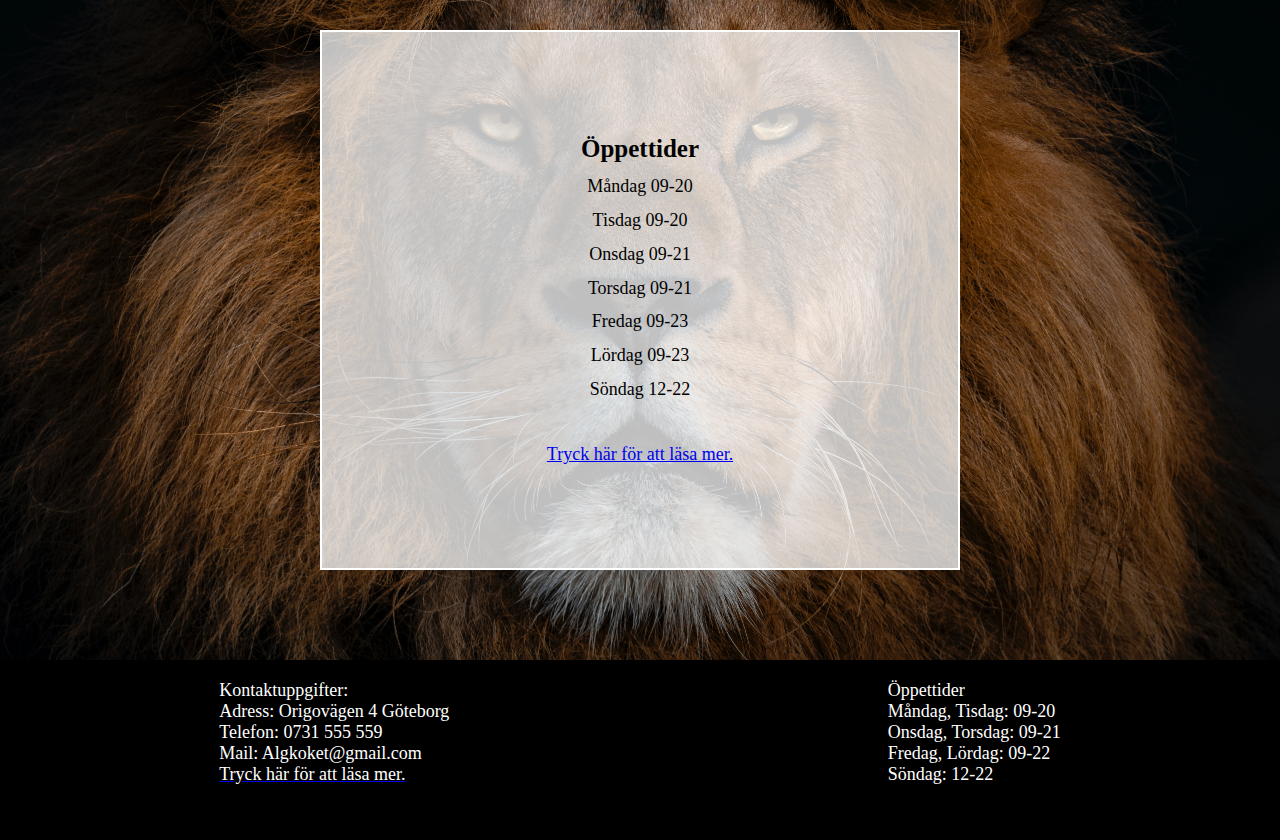
==== commit a2446157: "efter lektionen 20 december" ====
--- a/index.html
+++ b/index.html
@@ -25,16 +25,16 @@
     
         <section class="scroll-section">
             <a href="#mainpage_section1" class="scroll-down" address="true"></a>
-            </section>
-            <!-- <section class="ok">
-        </section> -->
+        </section>
     </section>
     
     <section id="mainpage_section1" class="ok">
         <div class="boxed">
-            <h1>Älgköket</h1>
-            <p>Lorem ipsum dolor sit amet consectetur adipisicing elit. Numquam praesentium accusantium soluta iste optio perspiciatis, minus alias exercitationem necessitatibus autem eligendi sequi eveniet error eos doloribus mollitia, impedit accusamus molestias!</p>
-            <br><a href="meny.html"><p>Tryck här för att se vår meny</p></a>
+            <section>
+                <h1>Älgköket</h1>
+                <br><p>Lorem ipsum dolor sit amet consectetur adipisicing elit. Numquam praesentium accusantium soluta iste optio perspiciatis, minus alias exercitationem necessitatibus autem eligendi sequi eveniet error eos doloribus mollitia, impedit accusamus molestias!</p>
+            </section>
+                <a href="meny.html"><p>Tryck här för att se vår meny</p></a>
         </div>
     </section>
 
@@ -55,7 +55,7 @@
     <footer>
         <section id="footer1">
             <p class="text_footer">Kontaktuppgifter:</p>
-            <p class="text_footer">Adress: Origovägen 4 göteborg</p>
+            <p class="text_footer">Adress: Origovägen 4 Göteborg</p>
             <p class="text_footer">Telefon: 0731 555 559</p>
             <p class="text_footer">Mail: Algkoket@gmail.com</p>
             <a href="kontakt.html"><p class="text_footer">Tryck här för att läsa mer.</p></a>
@@ -70,5 +70,6 @@
       </footer>
 
     <!-- <script src="js/app.js"></script> -->
+    <!-- Jag bestämde mig för att kommentera bort javascripten och på sätt ta bort den eftersom det var för mycket problem med javascripten. -->
 </body>
 </html>--- a/css/style.css
+++ b/css/style.css
@@ -35,8 +35,10 @@
   display: flex;
   flex-direction: column;
   text-align: center;
-  justify-content: center;
+  justify-content: space-evenly;
   align-content: center;
+  list-style: none;
+  flex-direction: column;
 
   border: 2px solid white;
   background-color: rgba(255, 255, 255, 0.749);
@@ -45,15 +47,18 @@
   padding: 10vh;
 }
 
-#main_page{
+
+#main_page {
   grid-area:  ma;
   display: grid;
   justify-content: center;
   align-items: center;
+ 
   background-image: url('../img/shawnanggg-nmpW_WwwVSc-unsplash.jpg');
   background-position: center;
   background-size: cover;
   position: relative;
+  
   height: 80vh;
   width: 100%;
 }
@@ -96,15 +101,16 @@
   font-size: 18px;
 }
 
-footer{
+footer {
+  grid-area: fo;
   height: 20vh;
   background-color: rgb(0, 0, 0);
   
   display: flex;
   flex-direction: row;
-  justify-content: space-evenly;
-  align-content: space-between;
-  
+  justify-content: space-around;
+  align-content: center;
+  padding-top: 20px;
 }
 
 .text_footer {
@@ -180,7 +186,6 @@
   flex-wrap: wrap;
   justify-content: center;
   align-items: center;
-  
 }
 
 .cardimg {
@@ -190,28 +195,27 @@
 }
 
 .card {
-    box-shadow: 0 4px 8px 0 rgba(0,0,0,0.2);
-    transition: 0.3s;
-    border-radius: 5px;
-
-    height: auto;
-    width: 400px;
-    /* width: fit-content; */
-    padding: 1vh;
-    margin: 6vh;
-
-  }
-  
-  .card:hover {
-    box-shadow: 0 8px 16px 0 rgba(0,0,0,0.3);
-  }
-  
-  .container {
-    padding: 2px 16px;
-    display: flex;
-    flex-direction: column;
-    justify-content: center;
-    align-items: center;
+  box-shadow: 0 4px 8px 0 rgba(0,0,0,0.2);
+  transition: 0.3s;
+  border-radius: 5px;
+
+  height: auto;
+  width: 400px;
+  /* width: fit-content; */
+  padding: 1vh;
+  margin: 6vh;
+}
+  
+.card:hover {
+  box-shadow: 0 8px 16px 0 rgba(0,0,0,0.3);
+}
+  
+.container {
+  padding: 2px 16px;
+  display: flex;
+  flex-direction: column;
+  justify-content: center;
+  align-items: center;
 }
 
 #card8 {
@@ -240,7 +244,6 @@
   height: 100vh;
   width: 100%;
   display: table;
-  
 }
 
 .scroll-down {
@@ -282,7 +285,7 @@
 
 
 /* Jag fick hjälp från google med nedanstående kod */
-/* Men denna koden är för att få skrolla ner knappen att hoppa upp och ner */
+/* Men denna koden är för att få skrolla ner knappen (startsidan) att hoppa upp och ner */
 
 @keyframes bounce {
   0%,
@@ -314,24 +317,23 @@
 
 
 .kontakt_gridwrapper {
-
   height: 100vh;
   display: grid;
 
-  grid-template-rows: 200px 500px 500px minmax(100, 1fr);
-  grid-template-columns: 1fr 1.5fr 1fr;
+  grid-template-rows: 200px 500px 500px 500px minmax(100, 1fr);
+  grid-template-columns: 1fr 1.5fr;
   grid-template-areas: 
-  "he he he"
-  "s1 s2 s5"
-  "s3 s4 s5"
-  "fo fo fo";
+  "he he"
+  "s1 s1"
+  "s2 s2"
+  "s3 s4"
+  "fo fo";
 }
 
 
 .kontakt_bilder {
   width: 60vh;
   height: auto;
-  
 }
 
 /* .kontakt_all_section {
@@ -342,20 +344,37 @@
 
 #kontakt_section1 {
   grid-area: s1;
+  background-image: url('../img/moose.jpg');
+  background-position: center;
+  background-size: cover;
+  position: relative;
+
+  height: 80vh;
+  width: 100%;
 }
 
 #kontakt_section2 {
   grid-area: s2;
+  display: flex;
+  text-align: center;
+  justify-content: space-evenly;
+  align-content: center;
+  padding: 50px; 
 }
 
 #kontakt_section3 {
   grid-area: s3;
   height: auto;
   width: 300px;
+  margin: 100px;
 }
 
 #kontakt_section4 {
   grid-area: s4;
+  display: flex;
+  justify-content: space-evenly;
+  align-items: center;
+  margin: 100px;
 }
 
 #kontakt_section5 {
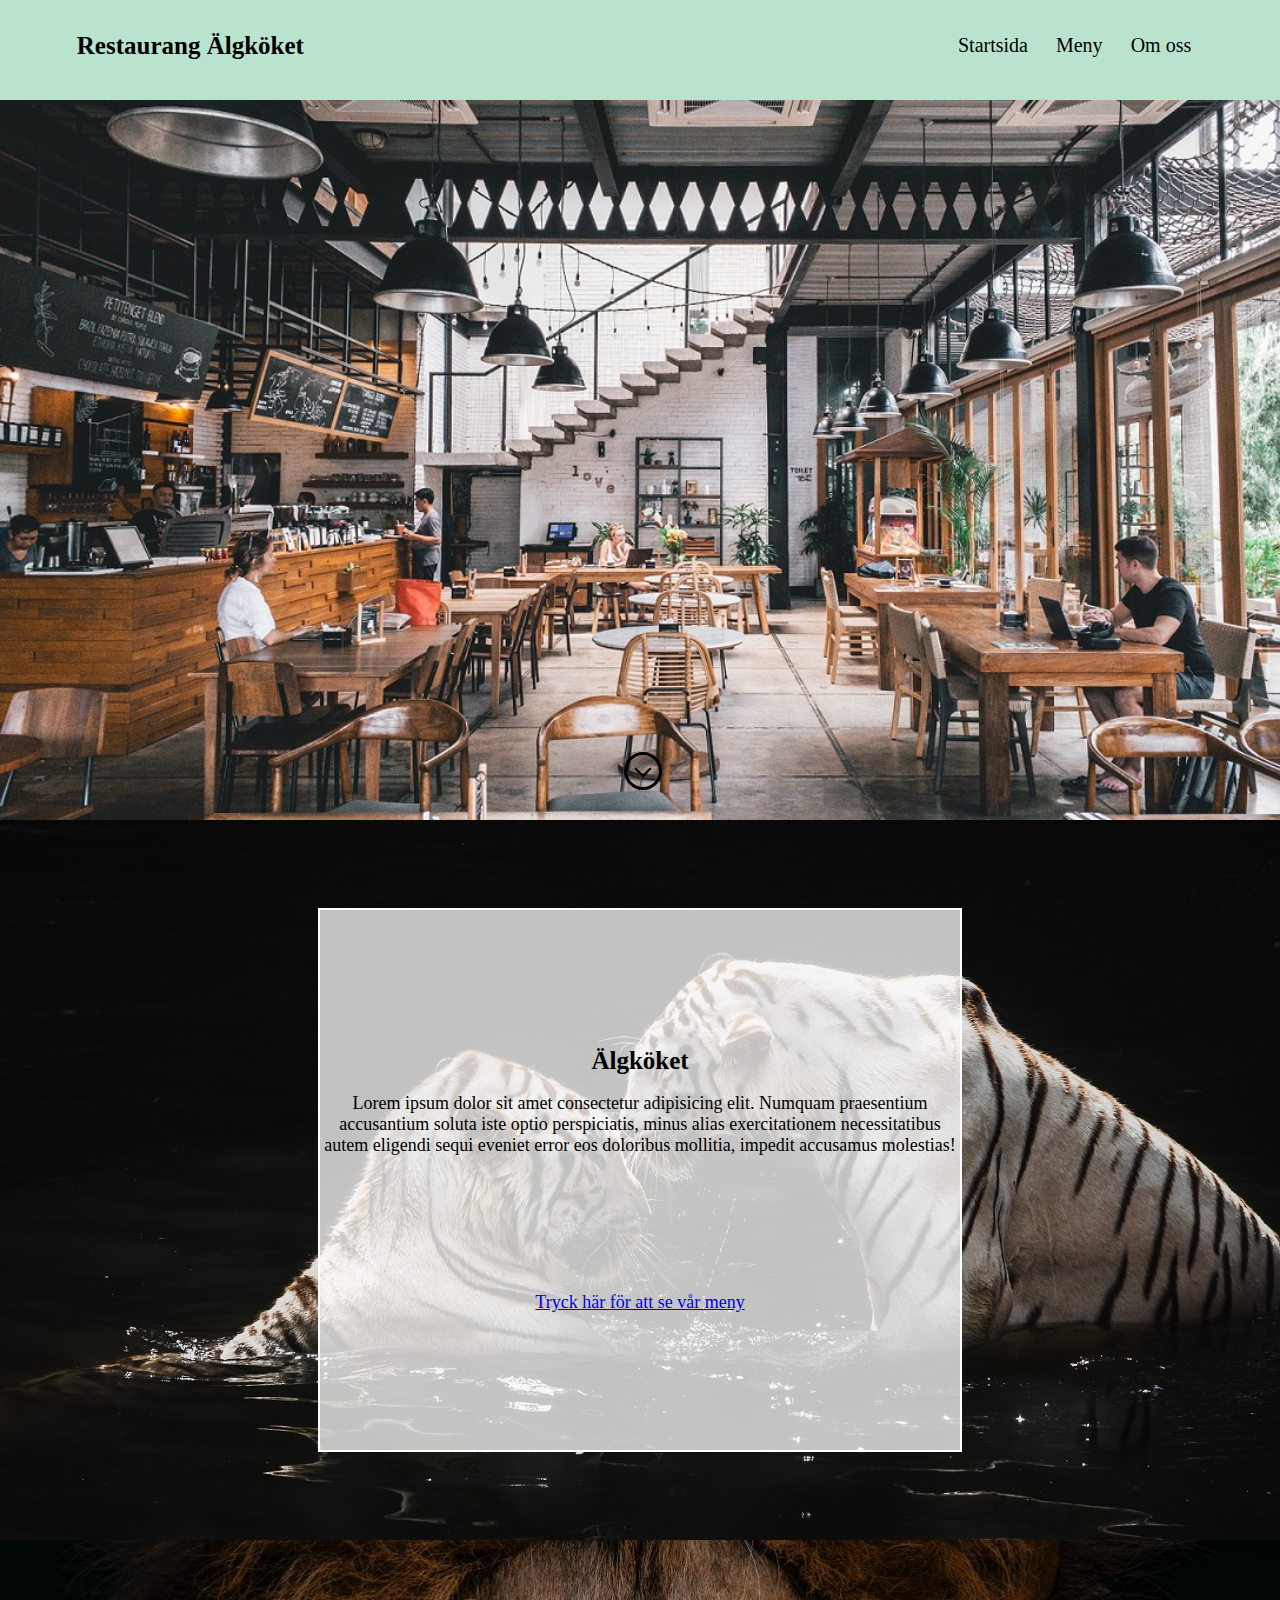
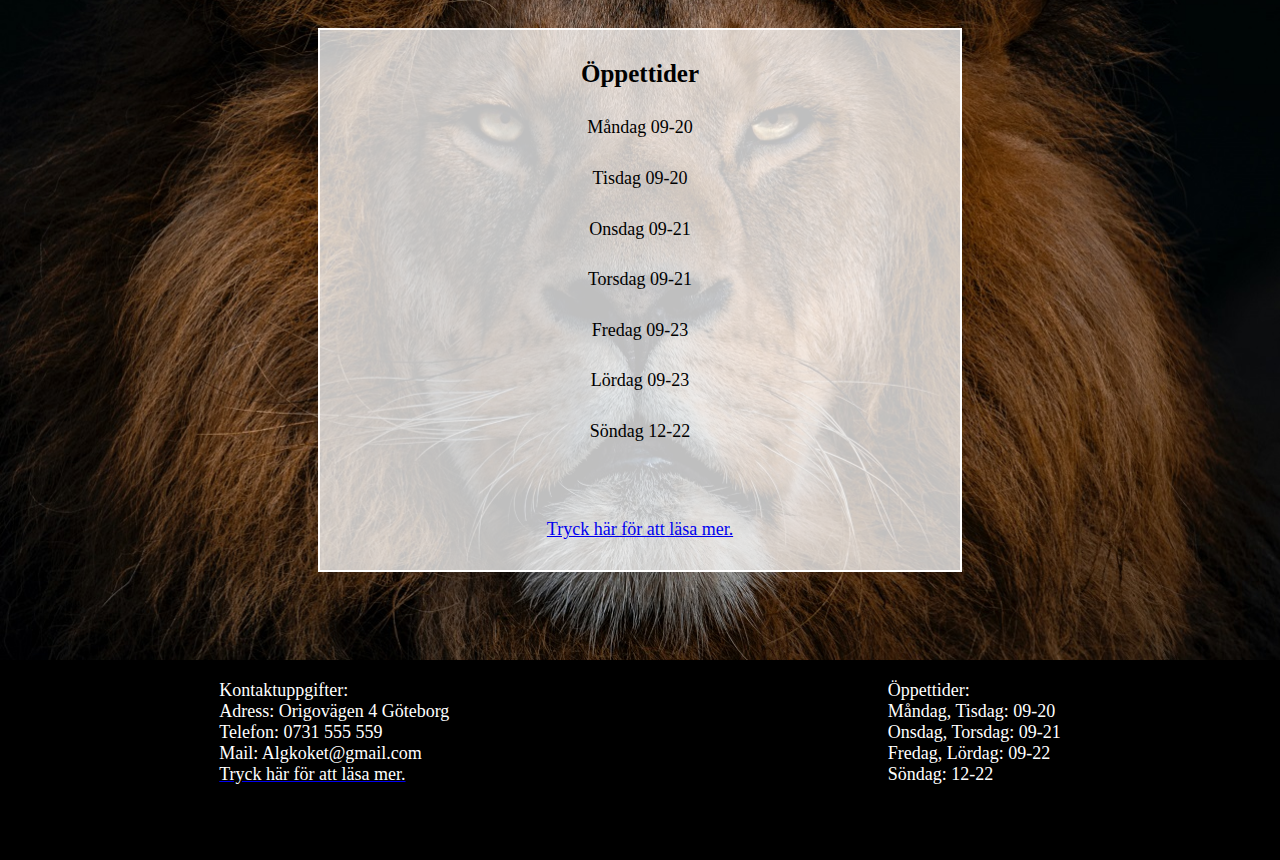
==== commit 147418c5: "näst sista pushen" ====
--- a/index.html
+++ b/index.html
@@ -22,7 +22,6 @@
     </header>
         
     <section id="main_page">
-    
         <section class="scroll-section">
             <a href="#mainpage_section1" class="scroll-down" address="true"></a>
         </section>
@@ -34,7 +33,7 @@
                 <h1>Älgköket</h1>
                 <br><p>Lorem ipsum dolor sit amet consectetur adipisicing elit. Numquam praesentium accusantium soluta iste optio perspiciatis, minus alias exercitationem necessitatibus autem eligendi sequi eveniet error eos doloribus mollitia, impedit accusamus molestias!</p>
             </section>
-                <a href="meny.html"><p>Tryck här för att se vår meny</p></a>
+            <a href="meny.html"><p>Tryck här för att se vår meny</p></a>
         </div>
     </section>
 
@@ -61,7 +60,7 @@
             <a href="kontakt.html"><p class="text_footer">Tryck här för att läsa mer.</p></a>
         </section>
         <section id="footer2">
-            <p class="text_footer">Öppettider</p>
+            <p class="text_footer">Öppettider:</p>
             <p class="text_footer">Måndag, Tisdag: 09-20</p>
             <p class="text_footer">Onsdag, Torsdag: 09-21</p>
             <p class="text_footer">Fredag, Lördag: 09-22</p>
--- a/css/style.css
+++ b/css/style.css
@@ -5,18 +5,17 @@
 }
 
 #mainpage_gridwrapper{
-
   height: 100vh;
   display: grid;
 
-  grid-template-rows: 200px 1200px 200px 200px minmax(100, 1fr);
-  grid-template-columns: 1fr 2fr 1fr;
+  grid-template-rows: 100px 800px 800px 800px minmax(400px, 1fr);
+  grid-template-columns: 1fr 1fr;
   grid-template-areas: 
-  "he he he"
-  "ma ma ma"
-  "a1 a1 a1"
-  "a2 a2 a2"
-  "fo fo fo";
+  "he he"
+  "ma ma"
+  "a1 a1"
+  "a2 a2"
+  "fo fo";
 }
 
 body {
@@ -44,7 +43,7 @@
   background-color: rgba(255, 255, 255, 0.749);
   width: 50%;
   height: 75%;
-  padding: 10vh;
+  margin: 10vh;
 }
 
 
@@ -54,7 +53,7 @@
   justify-content: center;
   align-items: center;
  
-  background-image: url('../img/shawnanggg-nmpW_WwwVSc-unsplash.jpg');
+  background-image: url('../img/resturang.jpg');
   background-position: center;
   background-size: cover;
   position: relative;
@@ -177,7 +176,6 @@
   padding: 10vh;
   height: 5rem;
   width: auto;
-  /* margin: 5vh; */
 }
 
 #cardlayout {
@@ -201,7 +199,6 @@
 
   height: auto;
   width: 400px;
-  /* width: fit-content; */
   padding: 1vh;
   margin: 6vh;
 }
@@ -226,18 +223,12 @@
 
 
 
-/* img {
-    border-radius: 5px 5px 0 0;
-  } */
-
-  /* koden nedan är till knappen som scrollar ner på startsidan */
-
-  *,
+/* koden nedan är till knappen som scrollar ner på startsidan */
+/* Jag har fått lite google-hjälp med vissa rader här nere som till exmepl webkit-transition, -webkit-animation och z-index */
+
 :after,
 :before {
   box-sizing: border-box;
-  /* margin: 0;
-  padding: 0; */
 }
 
 .scroll_section {
@@ -330,17 +321,10 @@
   "fo fo";
 }
 
-
 .kontakt_bilder {
   width: 60vh;
   height: auto;
 }
-
-/* .kontakt_all_section {
-  margin: 10vh;
-  padding: 5vh;
-
-} */
 
 #kontakt_section1 {
   grid-area: s1;
@@ -376,7 +360,3 @@
   align-items: center;
   margin: 100px;
 }
-
-#kontakt_section5 {
-  grid-area: s5;
-}
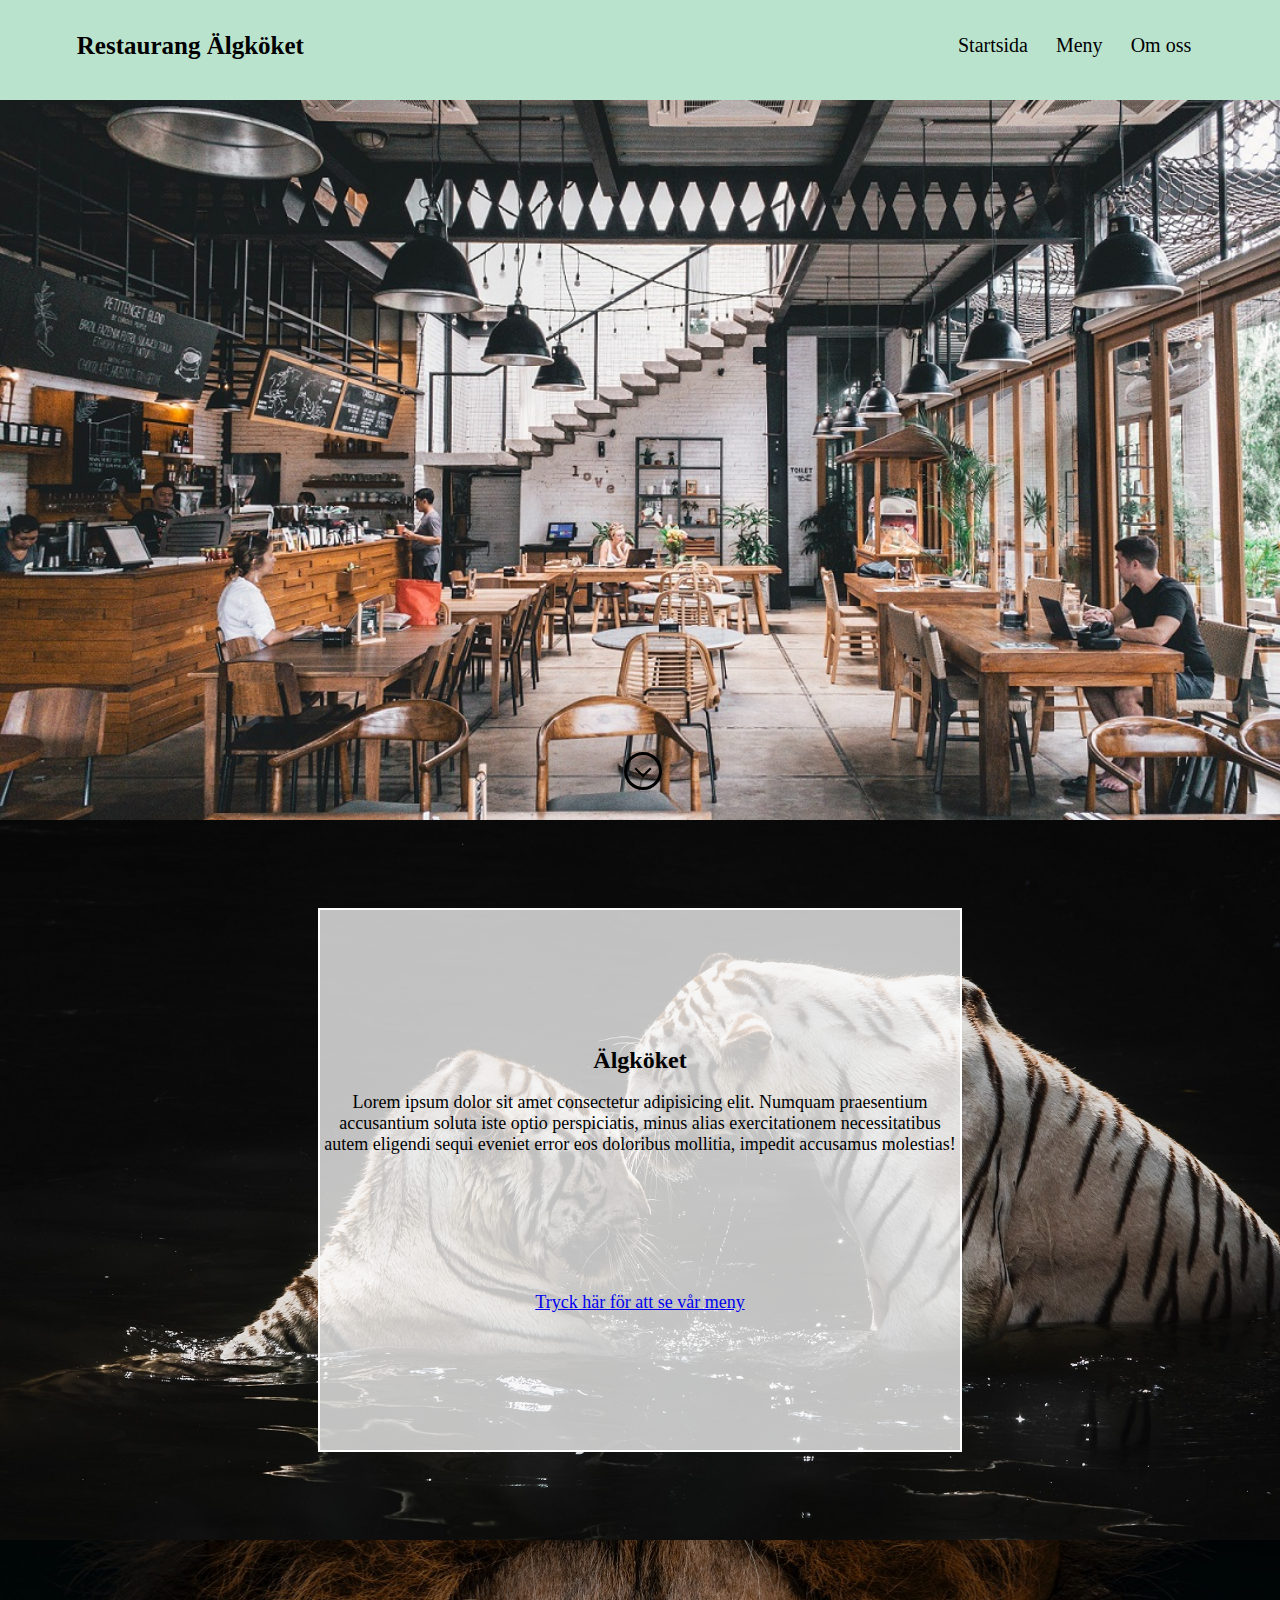
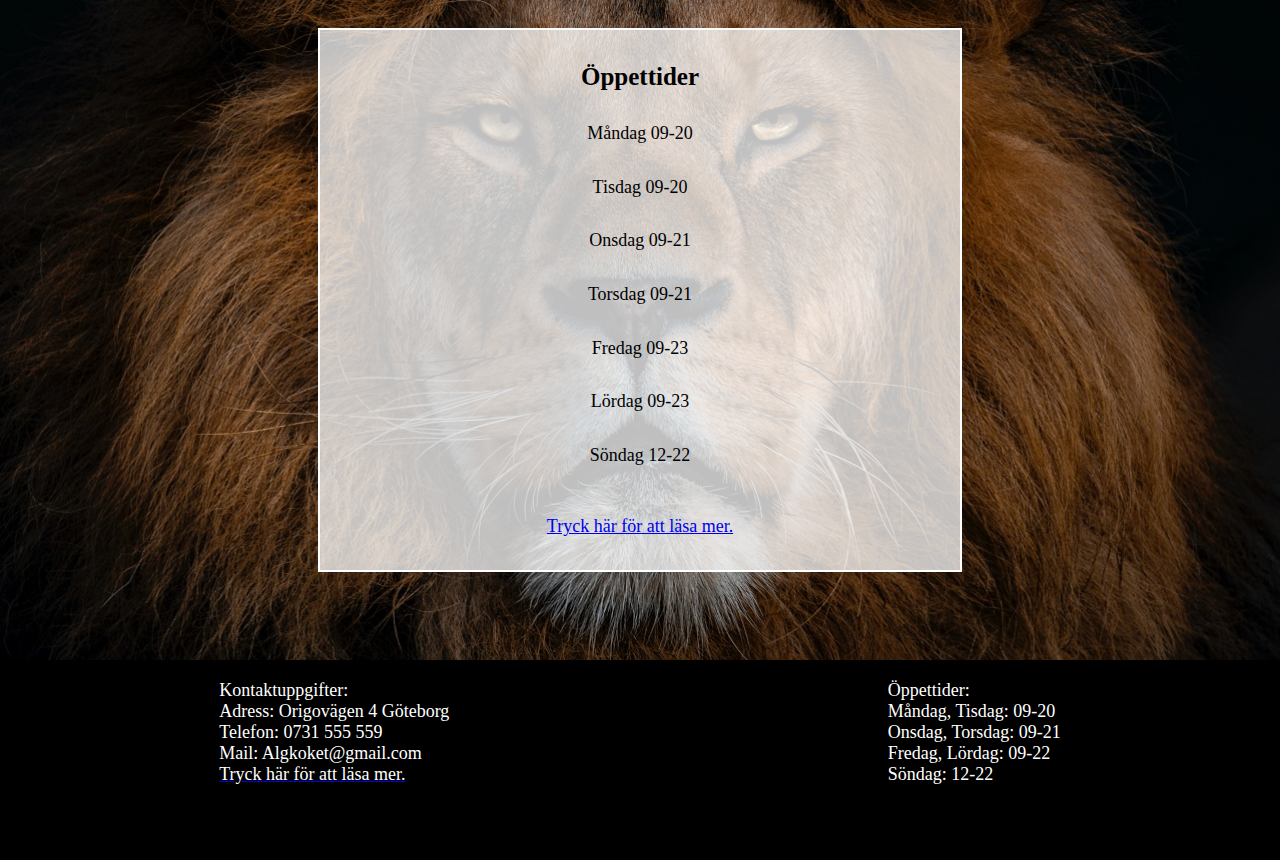
==== commit 4f2f20bf: "färdig hemsida" ====
--- a/index.html
+++ b/index.html
@@ -14,23 +14,25 @@
         <nav>
             <h1>Restaurang Älgköket</h1>
             <div class="nav-links">
-                <li><a href="index.html">Startsida</a></li>
-                <li><a href="meny.html">Meny</a></li>
-                <li><a href="kontakt.html">Om oss</a></li>
+                <ul>
+                    <li><a href="index.html">Startsida</a></li>
+                    <li><a href="meny.html">Meny</a></li>
+                    <li><a href="kontakt.html">Om oss</a></li>
+                </ul>
             </div>
         </nav>
     </header>
         
     <section id="main_page">
         <section class="scroll-section">
-            <a href="#mainpage_section1" class="scroll-down" address="true"></a>
+            <a href="#mainpage_section1" class="scroll-down"></a>
         </section>
     </section>
     
-    <section id="mainpage_section1" class="ok">
+    <section id="mainpage_section1">
         <div class="boxed">
             <section>
-                <h1>Älgköket</h1>
+                <h2>Älgköket</h2>
                 <br><p>Lorem ipsum dolor sit amet consectetur adipisicing elit. Numquam praesentium accusantium soluta iste optio perspiciatis, minus alias exercitationem necessitatibus autem eligendi sequi eveniet error eos doloribus mollitia, impedit accusamus molestias!</p>
             </section>
             <a href="meny.html"><p>Tryck här för att se vår meny</p></a>
@@ -38,8 +40,8 @@
     </section>
 
     <section id="mainpage_section2">
-        <div class="boxed">
-            <h1>Öppettider</h1>
+        <ul class="boxed">
+            <li><h1>Öppettider</h1></li>
             <li><p>Måndag 09-20</p></li>
             <li><p>Tisdag 09-20</p></li>
             <li><p>Onsdag 09-21</p></li>
@@ -47,25 +49,25 @@
             <li><p>Fredag 09-23</p></li>
             <li><p>Lördag 09-23</p></li>
             <li><p>Söndag 12-22</p></li>
-            <br><a href="kontakt.html"><p>Tryck här för att läsa mer.</p></a>
-        </div>
+            <li><br><a href="kontakt.html"><p>Tryck här för att läsa mer.</p></a></li>
+        </ul>
     </section>
     
     <footer>
-        <section id="footer1">
+        <div id="footer1">
             <p class="text_footer">Kontaktuppgifter:</p>
             <p class="text_footer">Adress: Origovägen 4 Göteborg</p>
             <p class="text_footer">Telefon: 0731 555 559</p>
             <p class="text_footer">Mail: Algkoket@gmail.com</p>
             <a href="kontakt.html"><p class="text_footer">Tryck här för att läsa mer.</p></a>
-        </section>
-        <section id="footer2">
+        </div>
+        <div id="footer2">
             <p class="text_footer">Öppettider:</p>
             <p class="text_footer">Måndag, Tisdag: 09-20</p>
             <p class="text_footer">Onsdag, Torsdag: 09-21</p>
             <p class="text_footer">Fredag, Lördag: 09-22</p>
             <p class="text_footer">Söndag: 12-22</p>
-        </section>
+        </div>
       </footer>
 
     <!-- <script src="js/app.js"></script> -->
--- a/css/style.css
+++ b/css/style.css
@@ -24,7 +24,6 @@
 
 header{
   grid-area: he;
-  /* background-color: bisque; */
   background-color: #bae3cd;
   height: 100px;
   width: 100%;
@@ -311,7 +310,7 @@
   height: 100vh;
   display: grid;
 
-  grid-template-rows: 200px 500px 500px 500px minmax(100, 1fr);
+  grid-template-rows: 100px 80vh 50vh 70vh minmax(20vh, 1fr);
   grid-template-columns: 1fr 1.5fr;
   grid-template-areas: 
   "he he"
